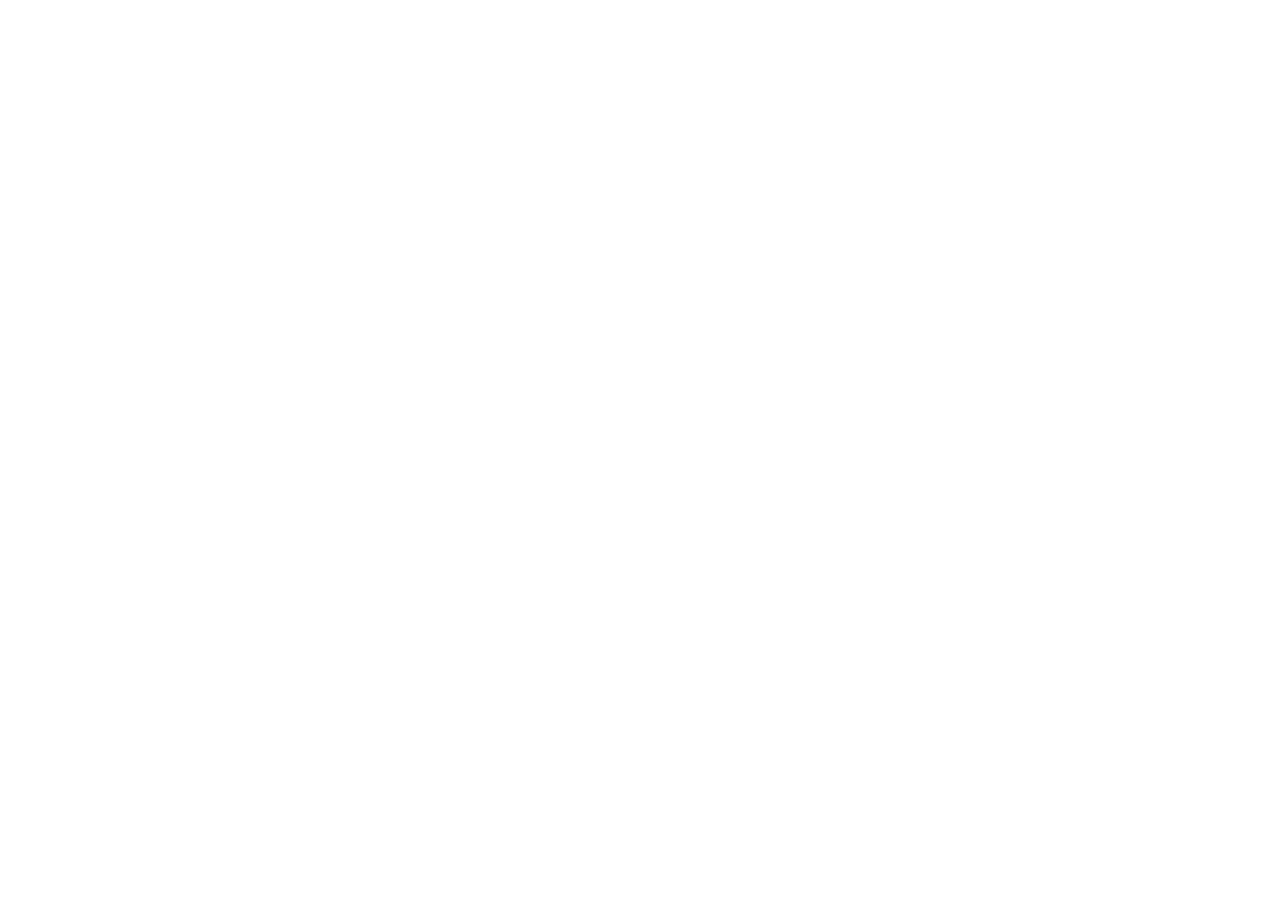
==== ScreenNine.html @ 8c80083e "success page completed" ====
<!DOCTYPE html>
<html lang="en">
<head>
    <meta charset="UTF-8">
    <meta http-equiv="X-UA-Compatible" content="IE=edge">
    <meta name="viewport" content="width=device-width, initial-scale=1.0">
    <title>Document</title>
</head>
<body>
    
</body>
</html>
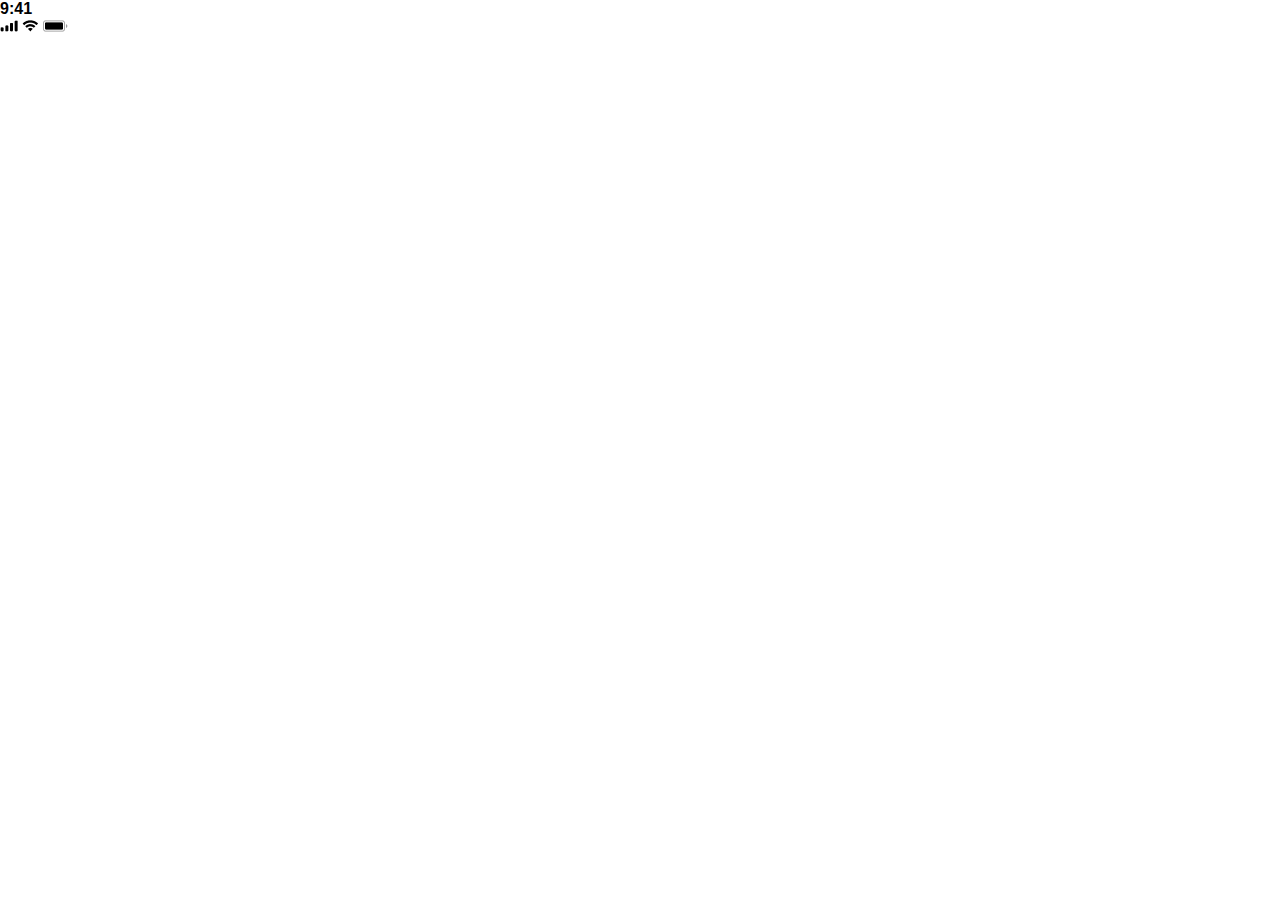
==== commit 59c3a25f: "minor fixes" ====
--- a/ScreenNine.html
+++ b/ScreenNine.html
@@ -4,9 +4,19 @@
     <meta charset="UTF-8">
     <meta http-equiv="X-UA-Compatible" content="IE=edge">
     <meta name="viewport" content="width=device-width, initial-scale=1.0">
+    <link rel="stylesheet" href="style.css">
+    <link rel="stylesheet" href="responsive.css">
+    <link rel="stylesheet" href="path/to/font-awesome/css/font-awesome.min.css">
+    <link rel="stylesheet" href="https://cdnjs.cloudflare.com/ajax/libs/font-awesome/6.4.0/css/all.min.css" integrity="sha512-iecdLmaskl7CVkqkXNQ/ZH/XLlvWZOJyj7Yy7tcenmpD1ypASozpmT/E0iPtmFIB46ZmdtAc9eNBvH0H/ZpiBw==" crossorigin="anonymous" referrerpolicy="no-referrer" />
     <title>Document</title>
 </head>
 <body>
-    
+    <section>
+        <div>
+            <app-nav></app-nav>
+        </div>
+    </section>
 </body>
+<script src="component.js"></script>
+<script src="main.js"></script>
 </html>--- a/style.css
+++ b/style.css
@@ -0,0 +1 @@
+
--- a/responsive.css
+++ b/responsive.css
@@ -0,0 +1,345 @@
+* {
+  margin: 0;
+  box-sizing: border-box;
+  font-family: "Cerebri Sans", sans-serif;
+}
+@media screen and (max-width: 600px) {
+  body {
+    padding: 1.5rem;
+    overflow-x:hidden;
+  }
+  .nav {
+    display: flex;
+    justify-content: space-between;
+    align-items: center;
+  }
+  .step{
+    /* background-color: red; */
+    margin-top: 3rem;
+  }
+
+
+  .time {
+    font-size: 1rem;
+  }
+  .header {
+    display: flex;
+    align-items: center;
+    gap: 1rem;
+    margin-top: 1.5rem;
+  }
+  .header-title{
+    font-size: 16px;
+    color:#0F241B;
+    font-weight: bold;
+  }
+  .icon-box {
+    background-color: #f0f4f2;
+    width: 40px;
+    height: 40px;
+    display: flex;
+    justify-content: center;
+    align-items: center;
+    border-radius: 50%;
+  }
+  .title-box {
+    margin-left: 3rem;
+  }
+  .arrow-left {
+    color: #0f241b;
+    font-size: 1.5rem;
+  }
+  .step {
+    margin-top: 2rem;
+  }
+  .review-box {
+    margin-top: 2.5rem;
+  }
+  .review-box h1 {
+    font-family: "Cerebri Sans", sans-serif;
+    color: #0f241b;
+  }
+  .review-text {
+    color: #4b6358;
+    margin-top: 1rem;
+    font-size: 1rem;
+    font-weight: 400;
+    line-height: 24px;
+  }
+
+  .plans {
+    /* background-color: red; */
+    padding: 1rem 0rem;
+    border-bottom: 2px solid #cbd8d2;
+    display: flex;
+    justify-content: space-between;
+    align-items: center;
+    margin-top: 2rem;
+  }
+  .plans p {
+    color: #03a84e;
+    font-size: 14px;
+    font-weight: 400;
+    cursor: pointer;
+  }
+  .plans h3{
+    font-size: 16px;
+  }
+  .accordion {
+    margin-top: 1rem;
+  }
+  .food-box {
+    display: flex;
+    align-items: center;
+    gap: 1rem;
+  }
+  .food {
+    display: flex;
+    justify-content: space-between;
+    align-items: center;
+  }
+  .food-text {
+    font-size: 14px;
+    color: #4b6358;
+  }
+  .accordion-item {
+    background-color: #e9fbf2;
+
+    border-radius: 16px;
+    padding: 1rem;
+  }
+
+  .accordion-header {
+    padding: 10px;
+    cursor: pointer;
+
+    font-weight: bold;
+  }
+  .accordion-header p {
+    color: #4b6358;
+    font-size: 14px;
+    margin-top: 1rem;
+    font-weight: 400;
+  }
+  .accordion-content {
+    padding: 10px;
+    display: none;
+  }
+  .laundry {
+    margin-top: 1rem;
+    background-color: #e5e9fc !important;
+  }
+  .cleaning {
+    margin-top: 1rem;
+    background-color: #fff3df;
+  }
+  .beauty {
+    margin-top: 1rem;
+    background-color: #fbe7f2;
+  }
+  .date-code {
+    margin-top: 1.5rem;
+    
+    border-top: 2px solid #cbd8d2;
+    border-bottom: 2px solid #cbd8d2;
+    padding: 2rem 0rem;
+  }
+  .date {
+ 
+
+    display: flex;
+    justify-content: space-between;
+    align-items: center;
+  }
+
+  .date-text {
+    font-size: 16px !important;
+    color: #03a84e;
+    cursor: pointer;
+  }
+  .choose-day {
+    border: 1px solid #ffebb2;
+    padding: 1.3rem;
+    background-color: #fffdf5;
+    margin-top: 1rem;
+    border-radius: 8px;
+    display: flex;
+    align-items: center;
+    gap: 1rem;
+  }
+  .discount {
+  
+    border-bottom: 2px solid #cbd8d2;
+    padding-bottom: 2rem;
+    margin-top: 2rem;
+  }
+  .discount > span {
+    font-weight: bolder;
+    color: #0f241b;
+    font-size: 1rem;
+  }
+  .code-box {
+    margin-top: 1rem;
+    /* background-color: red; */
+  }
+  .code {
+    display: flex;
+    justify-content: space-between;
+    align-items: center;
+  }
+  .main-code {
+    color: #0f241b;
+    font-size: 14px;
+    font-weight: bolder;
+  }
+  .code-line {
+    background-color: #03a84e;
+    padding: 1px;
+    width: 14rem;
+    margin-top: 1rem;
+  }
+
+  .remove-code {
+    border-radius: 32px;
+    border: 1px solid #e2e9e6;
+    padding: 0.5rem 0.8rem;
+    cursor: pointer;
+  }
+  .code-green {
+    color: #03a84e;
+    margin-top: 0.3rem;
+    font-size: 12px;
+  }
+  .total{
+    margin-top: 1rem;
+
+  }
+.sub-total{
+    display: flex;
+    align-items: center;
+    justify-content: space-between;
+}
+.applied{
+    margin-top: 1rem !important;
+   
+}
+.green{
+    color: #03A84E;
+    font-size: 14px;
+    font-weight: bolder;
+}
+.total-amount{
+   
+    display: flex;
+    /* justify-content: flex-end; */
+    flex-direction: column;
+    text-align: end;
+  
+}
+.overall{
+   display: flex;
+    
+   
+    margin-top: 1rem;
+
+}
+
+.amount-text{
+   font-size: 12px;
+   margin-top: .5rem;
+    padding-left: 9rem;
+    line-height: 16px;
+  
+}
+.sub-day {
+    border: 1px solid #CBD8D2;
+    padding:1.5rem 1rem;
+    background-color: #F9FBFA;
+    margin-top: 1.5rem;
+    border-radius: 8px;
+    display: flex;
+    gap: 1rem;
+    font-size: 14px !important;
+  }
+  .sub-day h4{
+    color:#0F241B !important;
+    font-weight: 14px;
+    font-weight: bold;
+  }
+  .btn-box{
+    margin-top: 2rem;
+   
+    width:100%
+  }
+  .home-btn{
+    width: 100%;
+    background-color: #03A84E;
+    border: none;
+    
+    font-size: 16px;
+   text-align: center;
+   padding:1.3rem 1rem;
+   
+   border-radius: 32px;
+   border: none;
+   margin-top: 2.4rem;
+   cursor: pointer;
+  }
+ .btn-box a {
+    
+    text-decoration:none ;
+    width: 100%;
+    color:#fff;
+    
+  }
+  .footer{
+    text-align: center;
+    margin-top: 3rem;
+    margin-bottom: 2rem;
+  }
+  .footer-text2{
+    color:#03A84E;
+    text-decoration: underline;
+    cursor: pointer;
+  }
+  .confetti-page{
+   
+    
+    height: 100vh;
+    display: flex;
+  align-items: center;
+  justify-content: center;
+  flex-flow: column;
+  text-align: center;
+  }
+  .success-btn{
+    background-color: #03A84E;
+    color:#fff;
+    font-size: 16px;
+   text-align: center;
+    width: 100%;
+   border-radius: 32px;
+   padding: 1rem;
+   border: none;
+   margin-top: 15rem;
+   cursor: pointer;
+  }
+  .confetti-text{
+    font-family: 'PT Serif', serif;
+    font-size: 20px;
+    font-weight: 700;
+    line-height: 32px;
+    color:#0F241B;
+    margin-top: 3rem;
+  }
+  .confetti-paragraph{
+    color:#1D352A;
+    font-size: 1rem;
+    line-height: 24px;
+    margin-top: 2rem;
+    font-weight: bold;
+  }
+  
+ 
+
+}
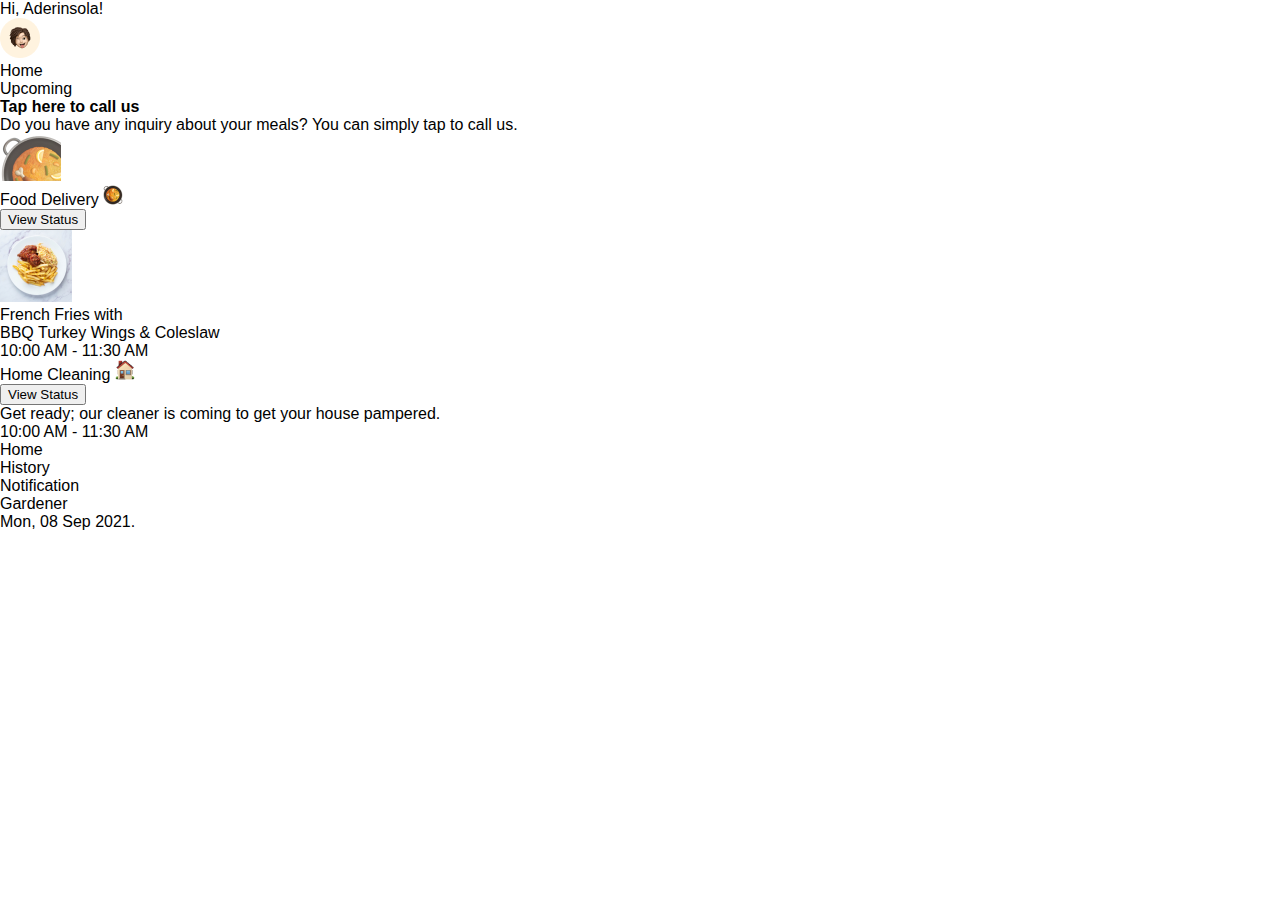
==== commit 43bf86a3: "profile pages" ====
--- a/ScreenNine.html
+++ b/ScreenNine.html
@@ -16,7 +16,137 @@
             <app-nav></app-nav>
         </div>
     </section>
+    <section>
+        <div class="screennine-box">
+            <div class="ham-box">
+                <div class="hamburger"><i class="fa-solid fa-bars"></i></div>
+            <p>Hi, Aderinsola!</p>
+            </div>
+            <div>
+                <img src="./assets/profile.png" alt="">
+            </div>
+        </div>
+    </section>
+
+    <section>
+        <div class="screenine-menu">
+            <div class="home-text">Home</div>
+            <div class="Upcoming">Upcoming</div>
+
+        </div>
+    </section>
+    <section>
+        <div class="call-box">
+           <div>
+            <h4>Tap here to call us</h4>
+            <div class="call-text-box"><p>Do you have any inquiry about your meals? You can simply tap to call us.</p></div>
+           </div>
+           <div class="call-img-box">
+            <img src="./assets/big-meal.png" alt="">
+           </div>
+        </div>
+       
+    </section>
+
+    <section>
+        <div class="food-delivery">
+            <div class="delivery-title-box"> 
+                <div class="delivery-box"><span>Food Delivery</span> <img src="./assets/food.png" alt=""></div>
+                <button  class="delivery-btn"  id="showModalBtn">View Status <i class="fa-solid fa-chevron-right"></i></button>
+            </div>
+            
+
+            <div class="fries-box">
+                <img src="./assets/fries.png" alt="" class="fries-img">
+                <div class="main-fries">
+                    <p>French Fries with</p>
+                    <p>BBQ Turkey Wings & Coleslaw</p>
+                </div>
+            </div>
+
+            <div class="border-line"></div>
+            <div class="clock">
+                <i class="fa-regular fa-clock"></i>  <span>10:00 AM - 11:30 AM</span>
+            </div>
+
+        </div>
+
+
+         
+
+        <div class="food-delivery home-delivery">
+            <div class="delivery-title-box"> 
+                <div class="delivery-box"><span  class='home-span'>Home Cleaning</span> <img src="./assets/house.png" alt=""></div>
+                <button class="home-delivery-btn">View Status <i class="fa-solid fa-chevron-right"></i></button>
+            </div>
+
+            <div class="home-delivery-text">
+                <p>Get ready; our cleaner is coming to get your house pampered.</p>
+            </div>
+          
+
+            <div class="home-border-line"></div>
+            <div class="clock">
+                <i class="fa-regular fa-clock"></i>  <span>10:00 AM - 11:30 AM</span>
+            </div>
+
+        </div>
+    </section>
+
+    <section>
+        <div class="home-footer"> 
+                <div class="footer-icon">
+                    <i class="fa-solid fa-house"></i>
+                    <p>Home</p>
+                </div>
+                <div  class="footer-icons" >
+                    <i class="fa-solid fa-clock-rotate-left"></i>
+                    <p>History</p>
+                </div>
+                <div  class="footer-icons">
+                    <i class="fa-regular fa-bell"></i>
+                    <p>Notification</p>
+                </div>
+                <div  class="footer-icons">
+                    <i class="fa-solid fa-clock-rotate-left"></i>
+                    <p> Gardener</p>
+                </div>
+        </div>
+    </section>
+
+ 
+ <div class="home-modal" id="bottomModal">
+    <div class="modal-content">
+     
+      <div class="modal-header">
+        <p>Mon, 08 Sep 2021.</p>
+     <i class="fa-regular fa-circle-xmark close-btn" id="closeModalBtn"></i>
+      </div>
+    </div>
+  </div>
+
+
+
+
+
+
+
+    <script>
+    const showModalBtn = document.getElementById('showModalBtn');
+const bottomModal = document.getElementById('bottomModal');
+const closeModalBtn = document.getElementById('closeModalBtn');
+
+showModalBtn.addEventListener('click', () => {
+  bottomModal.style.display = 'block';
+});
+
+closeModalBtn.addEventListener('click', () => {
+  bottomModal.style.display = 'none';
+});
+
+
+    </script>
+    
 </body>
-<script src="component.js"></script>
-<script src="main.js"></script>
+
 </html>--- a/responsive.css
+++ b/responsive.css
@@ -339,7 +339,212 @@
     margin-top: 2rem;
     font-weight: bold;
   }
-  
- 
-
-}
+  .hamburger{
+    width:2rem;
+    height: 2rem;
+    display: flex;
+    justify-content: center;
+    align-items: center;
+    border:1px solid #4B6358;
+    border-radius: 50%;
+   
+  }
+  .ham-box{
+    display: flex;
+    gap: 1rem;
+    align-items: center;
+  }
+  .ham-box p{
+    color: #0F241B;
+    font-size: 18px;
+    font-family: 'PT Serif', serif;
+   line-height: 28px;
+    font-weight: 700;
+  }
+  .screennine-box{
+    /* background-color: red; */
+    margin-top: 2.5rem;
+    display: flex;
+    justify-content: space-between;
+    align-items: center;
+  }
+ .screenine-menu{
+    background-color: #F0F4F2;
+    display:flex;
+    justify-content: space-between;
+    align-items: center;
+    padding:  .3rem;
+    gap: 1rem;
+    margin-top: 1.5rem;
+    border-radius: 8px;
+   
+   
+ }
+ .Upcoming{
+    width:60%;
+  
+    text-align: center;
+    color:#0F241B;
+    font-weight: bold;
+    border-radius: 8px;
+    padding: .5rem;
+ }
+ .home-text{
+    background-color: #fff;
+    font-size: 14px;
+    color:#0F241B;
+    font-weight: bold;
+    border-radius: 8px;
+    width:40%;
+    text-align: center;
+    padding: .5rem;
+
+ }
+ .call-box{
+    border:3px solid #98DCAF;
+    background-color: #03A84E;
+    color: #fff;
+    padding: 1.5rem 0rem 0rem 1rem;
+    margin-top: 2rem;
+    border-radius: 8px;
+    display: flex;
+    height: 8rem;
+ }
+ .call-box h3{
+    font-weight: 500;
+    font-size: 16px;
+    line-height: 24px;
+    margin-bottom: 1rem;
+ }
+ .call-box p{
+    font-size: 14px;
+ }
+.call-text-box{
+    margin-top: 1rem;
+    width: 80%;
+
+}
+.call-img-box{
+    margin-top: 3rem;
+}
+.food-delivery{
+    background-color: #e9fbf2;
+    padding: 1rem;
+    margin-top: 1rem;
+    border:1px solid #03A84E;
+    border-radius: 8px;
+}
+.delivery-box{
+    display: flex;
+    align-items: center;
+    gap: 1rem;
+}
+.delivery-box span{
+    color: #03A84E;
+    font-weight: bold;
+    font-size: 16px;
+}
+
+.delivery-title-box{
+    display: flex;
+    align-items: center;
+    justify-content: space-between;
+}
+.delivery-btn{
+    color: #03A84E;
+    border-radius: 8px;
+    background-color: #bbd6c9;
+    border: none;
+    padding:.4rem .7rem;
+    cursor: pointer;
+}
+.fries-box{
+    margin-top: 2rem;
+    display: flex;
+    gap: 2rem;
+    align-items: center;
+}
+.fries-img{
+    border-radius: 8px;
+}
+.border-line{
+    border-bottom: 2px solid #BDEECD;
+    margin-top: 1rem;
+    width:100%;
+    height: .5rem;
+}
+.clock{
+    margin-top: 1rem;
+}
+.home-delivery{
+    border: 1px solid #ffebb2;
+   margin-top: 2rem;
+    background-color: #fffdf5;
+}
+ .delivery-box .home-span{
+    color:#FF9800;
+    font-weight: bold;
+    font-size: 16px;
+}
+.home-border-line{
+    border-bottom: 1px solid #ffebb2;
+    margin-top: 1rem;
+    width:100%;
+    height: .5rem;
+}
+.home-delivery-btn{
+    color: #FF9800;
+    border-radius: 8px;
+    background-color: #e1d6ab;
+    border: none;
+    padding:.4rem .7rem;
+    cursor: pointer;
+}
+.home-delivery-text{
+    margin-top: 1rem;
+   
+}
+.home-footer{
+    display: flex;
+    margin-top: 2rem;
+    border-top: 1px solid #F1F4F2;
+    padding-top: 1rem;
+    justify-content: space-between;
+}
+.footer-icon{
+    text-align: center;
+    color:#03A84E
+}
+.footer-icons{
+    text-align: center;
+    color:#8AA398
+}
+
+.home-modal {
+    display: none;
+   
+    bottom: 0;
+    left: 0;
+    width: 100%;
+    /* background-color: red; */
+  }
+  
+  .modal-content {
+    background-color: red;
+    padding: 20px;
+  }
+  .modal-header{
+    display: flex;
+    border-radius: 16px;
+    justify-content: space-between;
+  }
+  .modal-header p{
+    font-size: 12px;
+    color:#4B6358
+  }
+  .close-btn{
+    cursor: pointer;
+  }
+  
+  
+}
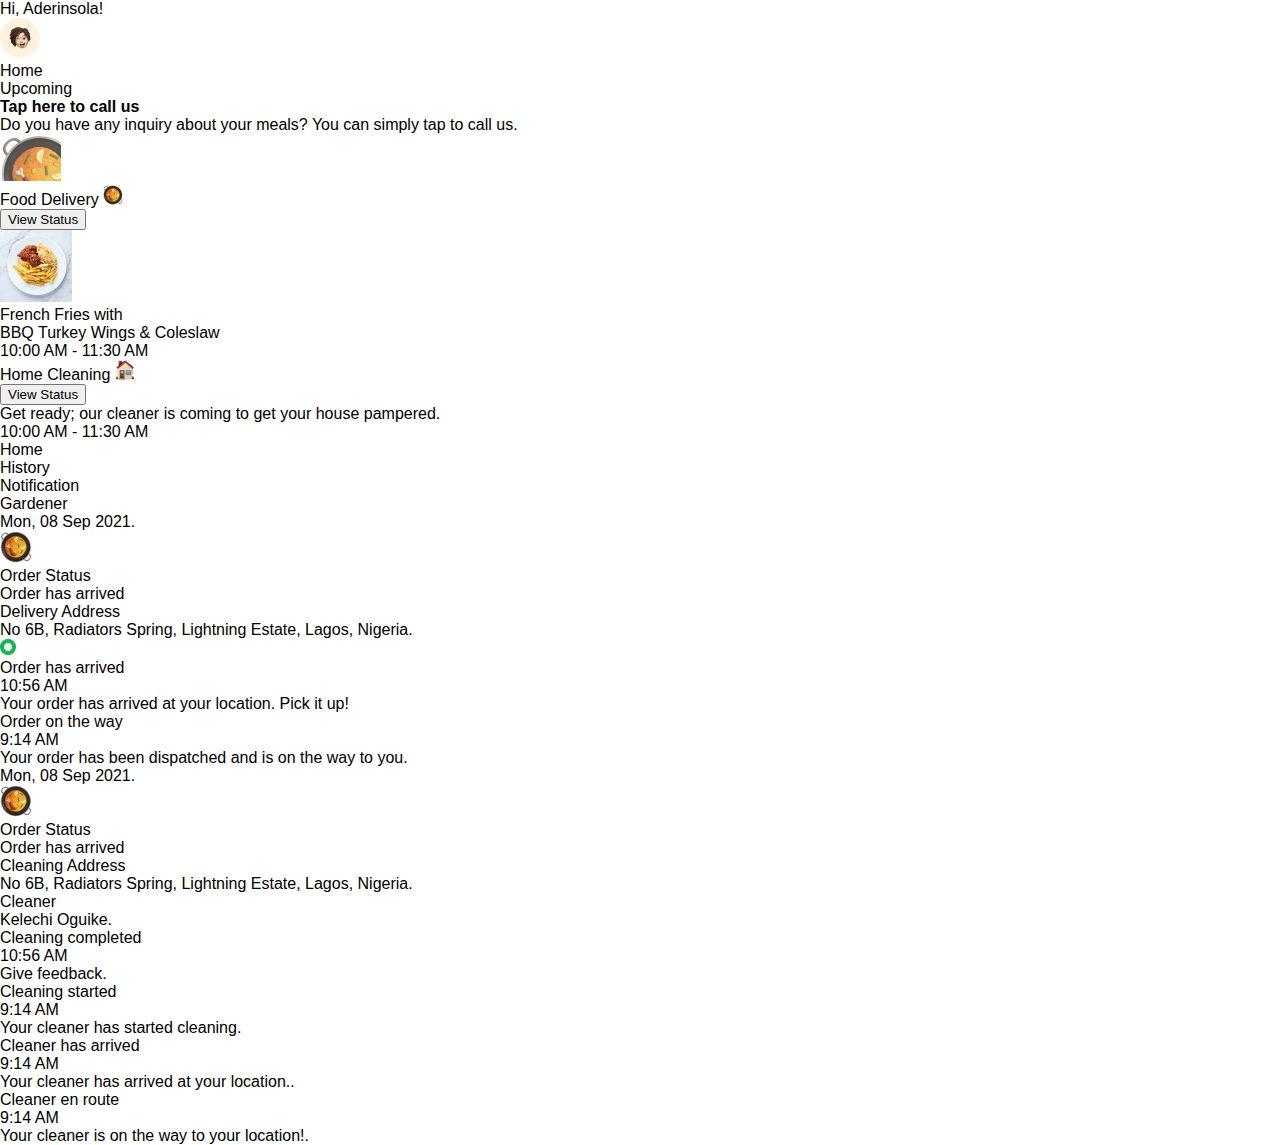
==== commit de461ed1: "modals" ====
--- a/ScreenNine.html
+++ b/ScreenNine.html
@@ -10,7 +10,7 @@
     <link rel="stylesheet" href="https://cdnjs.cloudflare.com/ajax/libs/font-awesome/6.4.0/css/all.min.css" integrity="sha512-iecdLmaskl7CVkqkXNQ/ZH/XLlvWZOJyj7Yy7tcenmpD1ypASozpmT/E0iPtmFIB46ZmdtAc9eNBvH0H/ZpiBw==" crossorigin="anonymous" referrerpolicy="no-referrer" />
     <title>Document</title>
 </head>
-<body>
+<body class="profile-page">
     <section>
         <div>
             <app-nav></app-nav>
@@ -77,7 +77,7 @@
         <div class="food-delivery home-delivery">
             <div class="delivery-title-box"> 
                 <div class="delivery-box"><span  class='home-span'>Home Cleaning</span> <img src="./assets/house.png" alt=""></div>
-                <button class="home-delivery-btn">View Status <i class="fa-solid fa-chevron-right"></i></button>
+                <button class="home-delivery-btn" id="showCleaningModal">View Status <i class="fa-solid fa-chevron-right"></i></button>
             </div>
 
             <div class="home-delivery-text">
@@ -122,29 +122,159 @@
         <p>Mon, 08 Sep 2021.</p>
      <i class="fa-regular fa-circle-xmark close-btn" id="closeModalBtn"></i>
       </div>
+
+      <div class="food-order">
+        <div>
+            <img src="./assets/food2.png" alt="">
+
+        </div>
+        <div>
+            <p class="order-status">Order Status</p>
+            <p class="order-text">Order has arrived</p>
+        </div>
+      </div>
+
+      <div class="dotted-border">
+        <p class="dotted-add">Delivery Address</p>
+        <p class="dotted-add2">No 6B, Radiators Spring, Lightning Estate, Lagos, Nigeria.</p>
+      </div>
+
+
+      <div class="main-order-box">
+       <div class="dotted-boxheader">
+      <div class="order-sub"><img src="./assets/locate.png" />
+        <p class="order-title">Order has arrived</p>
+    </div>
+        <p>10:56 AM</p>
+       </div>
+        <div class="order-arrived">
+            
+            <p>Your order has arrived at your location. Pick it up!</p>
+        </div>
+
+      </div>
+      <div class="main-order-box">
+        <div class="dotted-boxheader">
+       <div class="order-sub">  <i class="fa-solid fa-check" ></i>  <p class="order-title">Order on the way</p></div>
+         <p>9:14 AM</p>
+        </div>
+         <div class="order-arrived">
+            
+             <p>Your order has been dispatched and is on the way to you.</p>
+         </div>
+ 
+       </div>
     </div>
   </div>
 
 
-
+  <div class="home-modal " id="cleaningModal">
+    <div class="modal-content cleaning-modal">
+     
+      <div class="modal-header">
+        <p>Mon, 08 Sep 2021.</p>
+        <i class="fa-regular fa-circle-xmark close-btn" id="closecleaningModalBtn"></i>
+      </div>
+
+      <div class="food-order">
+        <div>
+            <img src="./assets/food2.png" alt="">
+
+        </div>
+        <div>
+            <p class="order-status">Order Status</p>
+            <p class="order-text">Order has arrived</p>
+        </div>
+      </div>
+
+      <div class="dotted-border">
+        <p class="dotted-add">Cleaning Address</p>
+        <p class="dotted-add2">No 6B, Radiators Spring, Lightning Estate, Lagos, Nigeria.</p>
+      </div>
+      <div class="dotted-border no-space">
+        <p class="dotted-add">Cleaner</p>
+        <p class="dotted-add2">Kelechi Oguike.</p>
+      </div>
+
+
+      <div class="main-order-box">
+       <div class="dotted-boxheader">
+      <div class="order-sub"> <i class="fa-solid fa-check" ></i> 
+        <p class="order-title">Cleaning completed</p>
+    </div>
+        <p>10:56 AM</p>
+       </div>
+        <div class="order-arrived">
+            
+            <p class="order-green">Give feedback.</p>
+        </div>
+
+      </div>
+      <div class="main-order-box">
+        <div class="dotted-boxheader">
+       <div class="order-sub">  <i class="fa-solid fa-check" ></i>  <p class="order-title">Cleaning started</p></div>
+         <p>9:14 AM</p>
+        </div>
+         <div class="order-arrived">
+            
+             <p>Your cleaner has started cleaning.</p>
+         </div>
+ 
+       </div>
+       <div class="main-order-box">
+        <div class="dotted-boxheader">
+       <div class="order-sub">  <i class="fa-solid fa-check" ></i>  <p class="order-title">Cleaner has arrived</p></div>
+         <p>9:14 AM</p>
+        </div>
+         <div class="order-arrived">
+            
+             <p>Your cleaner has arrived at your location..</p>
+         </div>
+ 
+       </div>
+       <div class="main-order-box">
+        <div class="dotted-boxheader">
+       <div class="order-sub">  <i class="fa-solid fa-check" ></i>  <p class="order-title">Cleaner en route</p></div>
+         <p>9:14 AM</p>
+        </div>
+         <div class="order-arrived">
+            
+             <p>Your cleaner is on the way to your location!.</p>
+         </div>
+ 
+       </div>
+    </div>
+  </div>
 
 
 
 
     <script>
     const showModalBtn = document.getElementById('showModalBtn');
+    const showCleaningModal = document.getElementById('showCleaningModal');
+    
 const bottomModal = document.getElementById('bottomModal');
+const cleaningModal = document.getElementById('cleaningModal');
 const closeModalBtn = document.getElementById('closeModalBtn');
+const closecleaningModalBtn =document.getElementById('closecleaningModalBtn')
 
 showModalBtn.addEventListener('click', () => {
   bottomModal.style.display = 'block';
+  document.body.style.overflow = 'hidden';
+});
+
+showCleaningModal.addEventListener('click', () => {
+    cleaningModal.style.display = 'block';
 });
 
 closeModalBtn.addEventListener('click', () => {
   bottomModal.style.display = 'none';
-});
-
-
+  document.body.style.overflow = 'auto'; 
+})
+closecleaningModalBtn.addEventListener('click', () => {
+    cleaningModal.style.display = 'none';
+  document.body.style.overflow = 'auto'; 
+})
     </script>
     
 </body>
--- a/responsive.css
+++ b/responsive.css
@@ -3,7 +3,7 @@
   box-sizing: border-box;
   font-family: "Cerebri Sans", sans-serif;
 }
-@media screen and (max-width: 600px) {
+@media screen and (max-width: 992px) {
   body {
     padding: 1.5rem;
     overflow-x:hidden;
@@ -408,7 +408,7 @@
     margin-top: 2rem;
     border-radius: 8px;
     display: flex;
-    height: 8rem;
+    height: fit-content;
  }
  .call-box h3{
     font-weight: 500;
@@ -519,24 +519,46 @@
     text-align: center;
     color:#8AA398
 }
-
+.profile-page{
+   
+  height: 100vh;
+  margin: 0;
+ 
+}
 .home-modal {
     display: none;
-   
-    bottom: 0;
+    position: fixed;
+    top: 0;
     left: 0;
     width: 100%;
-    /* background-color: red; */
+    height: 100%;
+    background-color: rgba(0, 0, 0, 0.5);
+    z-index: 999; 
   }
   
+  .order-green{
+    color: #03A84E;
+  }
   .modal-content {
-    background-color: red;
-    padding: 20px;
+    background-color: #ffff;
+    margin-right: 1rem;
+    margin-left: 1rem;
+    padding: 20px ;
+    height: 38rem;
+    border-radius: 24px;
+    margin-top: 4rem;
+    
+   
+  
+  }
+  .cleaning-modal{
+    height: fit-content;
   }
   .modal-header{
     display: flex;
     border-radius: 16px;
     justify-content: space-between;
+    margin-top: 1rem;
   }
   .modal-header p{
     font-size: 12px;
@@ -544,7 +566,84 @@
   }
   .close-btn{
     cursor: pointer;
+    font-size: 20px;
+    color:#4B6358
   }
   
-  
-}
+  .food-order{
+    display: flex;
+    gap: 1rem;
+    margin-top: 2rem;
+  }
+  .order-status{
+    font-size: 12px;
+    color:#4B6358;
+  }
+  .order-text{
+    font-size: 16px;
+    color: #0F241B;
+  }
+  .dotted-border{
+    border: 2px dotted #CBD8D2;
+    padding: 1rem 1.5rem;
+    height: 6rem;
+    margin-top: 1rem;
+  }
+  .no-space{
+    margin-top: 0rem;
+    border-top: none;
+    height:4rem ;
+  }
+  .dotted-add{
+    font-size: 12px;
+    color:#4B6358;
+    margin-bottom: .5rem;
+    font-weight: 400;
+  }
+  .dotted-add2{
+    color:#0F241B;
+    font-size: 14px;
+    font-weight: 400;
+    line-height: 20px;
+  }
+  .order-title{
+    color:#0F241B;
+    font-size: 1rem;
+    font-weight: bold;
+    line-height: 24px;
+  }
+  .main-order-box{
+    /* background-color: blue; */
+    margin-top: 1rem;
+  }
+  .order-sub{
+    display: flex;
+    align-items: center;
+    gap: 1rem;
+  }
+  .order-arrived{
+    border-left: 2px dotted #03A84E;
+    margin-left: .5rem;
+    padding:.5rem 1.5rem ;
+    height: 5rem;
+  }
+  .order-arrived p{
+    font-size: 14px;
+    color:#4B6358;
+    line-height: 20px;
+  }
+  .fa-check{
+    color:#03A84E;
+    font-size: 26px;
+  }
+  .order-way{
+    margin-left: .5rem;
+    padding:.5rem 1rem ;
+    height: 7rem;
+  }
+  .dotted-boxheader{
+    display: flex;
+    justify-content: space-between;
+    align-items: center;
+  }
+}
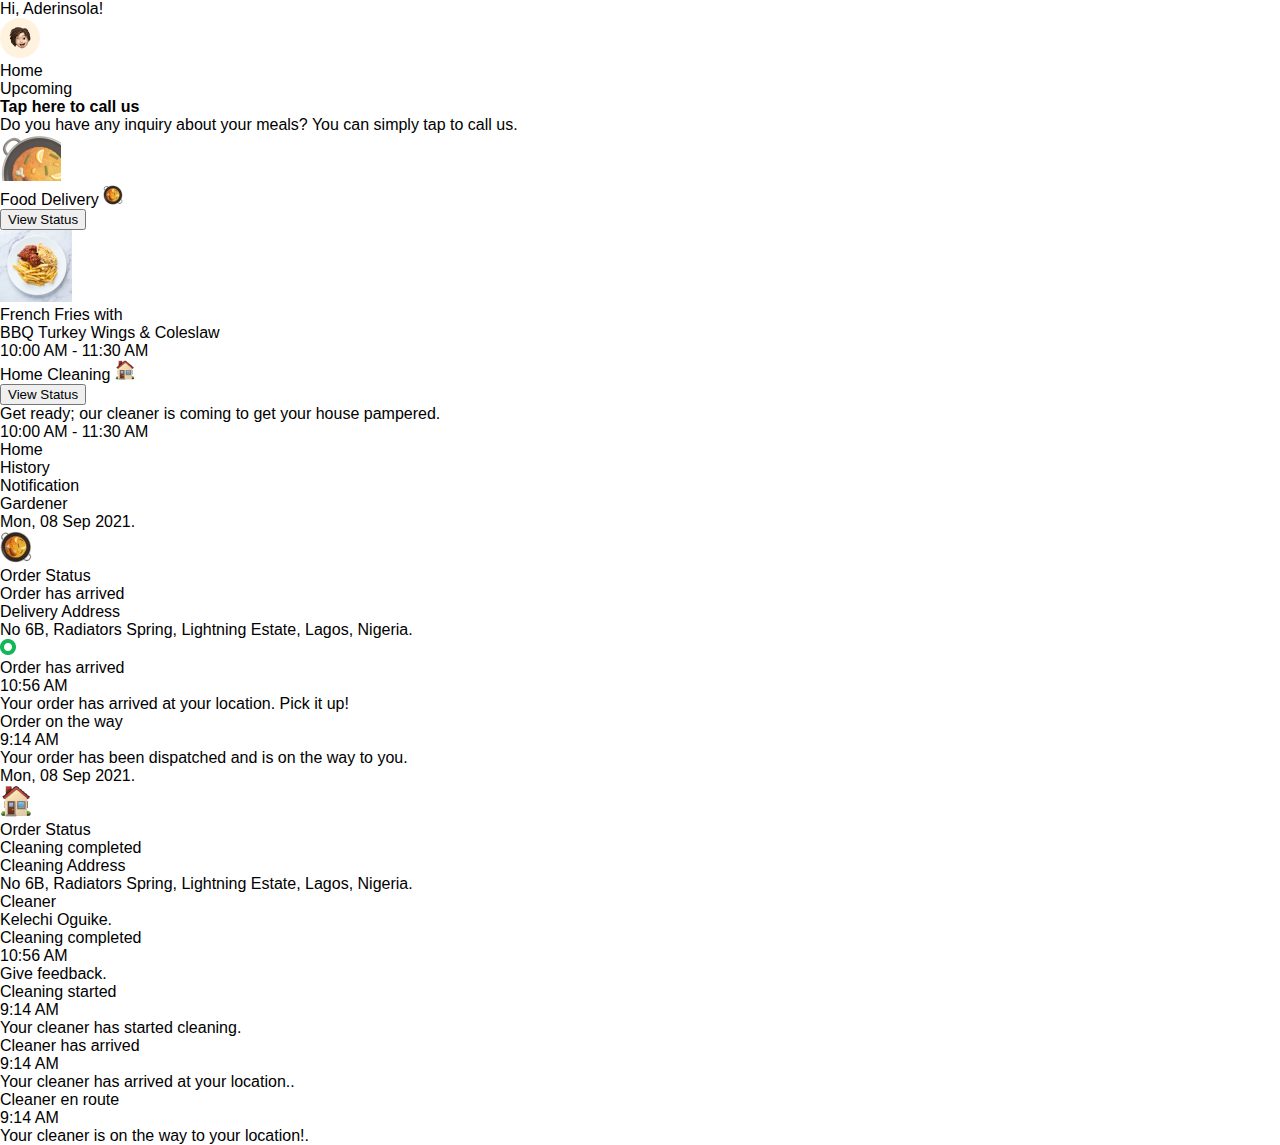
==== commit 674c7728: "modal fixes" ====
--- a/ScreenNine.html
+++ b/ScreenNine.html
@@ -59,8 +59,8 @@
             <div class="fries-box">
                 <img src="./assets/fries.png" alt="" class="fries-img">
                 <div class="main-fries">
-                    <p>French Fries with</p>
-                    <p>BBQ Turkey Wings & Coleslaw</p>
+                    <p class="french-fries">French Fries with</p>
+                    <p class="bbq-text">BBQ Turkey Wings & Coleslaw</p>
                 </div>
             </div>
 
@@ -114,7 +114,7 @@
         </div>
     </section>
 
- 
+ <!-- Modals -->
  <div class="home-modal" id="bottomModal">
     <div class="modal-content">
      
@@ -145,7 +145,7 @@
       <div class="order-sub"><img src="./assets/locate.png" />
         <p class="order-title">Order has arrived</p>
     </div>
-        <p>10:56 AM</p>
+        <p class="order-time">10:56 AM</p>
        </div>
         <div class="order-arrived">
             
@@ -156,7 +156,7 @@
       <div class="main-order-box">
         <div class="dotted-boxheader">
        <div class="order-sub">  <i class="fa-solid fa-check" ></i>  <p class="order-title">Order on the way</p></div>
-         <p>9:14 AM</p>
+         <p class="order-time">9:14 AM</p>
         </div>
          <div class="order-arrived">
             
@@ -178,12 +178,12 @@
 
       <div class="food-order">
         <div>
-            <img src="./assets/food2.png" alt="">
+            <img src="./assets/home.png" alt="">
 
         </div>
         <div>
             <p class="order-status">Order Status</p>
-            <p class="order-text">Order has arrived</p>
+            <p class="order-text">Cleaning completed</p>
         </div>
       </div>
 
@@ -202,7 +202,7 @@
       <div class="order-sub"> <i class="fa-solid fa-check" ></i> 
         <p class="order-title">Cleaning completed</p>
     </div>
-        <p>10:56 AM</p>
+        <p class="order-time">10:56 AM</p>
        </div>
         <div class="order-arrived">
             
@@ -213,7 +213,7 @@
       <div class="main-order-box">
         <div class="dotted-boxheader">
        <div class="order-sub">  <i class="fa-solid fa-check" ></i>  <p class="order-title">Cleaning started</p></div>
-         <p>9:14 AM</p>
+         <p class="order-time">9:14 AM</p>
         </div>
          <div class="order-arrived">
             
@@ -224,7 +224,7 @@
        <div class="main-order-box">
         <div class="dotted-boxheader">
        <div class="order-sub">  <i class="fa-solid fa-check" ></i>  <p class="order-title">Cleaner has arrived</p></div>
-         <p>9:14 AM</p>
+         <p class="order-time">9:14 AM</p>
         </div>
          <div class="order-arrived">
             
@@ -235,7 +235,7 @@
        <div class="main-order-box">
         <div class="dotted-boxheader">
        <div class="order-sub">  <i class="fa-solid fa-check" ></i>  <p class="order-title">Cleaner en route</p></div>
-         <p>9:14 AM</p>
+         <p class="order-time">9:14 AM</p>
         </div>
          <div class="order-arrived">
             
@@ -245,7 +245,7 @@
        </div>
     </div>
   </div>
-
+<!-- modals -->
 
 
 
--- a/responsive.css
+++ b/responsive.css
@@ -421,8 +421,11 @@
  }
 .call-text-box{
     margin-top: 1rem;
-    width: 80%;
-
+    width: 90%;
+
+}
+.call-text-box p{
+    font-size: 14px;
 }
 .call-img-box{
     margin-top: 3rem;
@@ -457,12 +460,23 @@
     border: none;
     padding:.4rem .7rem;
     cursor: pointer;
+    font-size: 12px;
 }
 .fries-box{
     margin-top: 2rem;
     display: flex;
     gap: 2rem;
     align-items: center;
+}
+.bbq-text{
+    font-size: 14px;
+    color:#0F241B;
+    font-weight: bold;
+    margin-top: .5rem;
+}
+.french-fries{
+    color:#4B6358;
+    font-size: 12px;
 }
 .fries-img{
     border-radius: 8px;
@@ -475,6 +489,10 @@
 }
 .clock{
     margin-top: 1rem;
+}
+.clock span{
+    color:#1D352A;
+    font-size: 12px;
 }
 .home-delivery{
     border: 1px solid #ffebb2;
@@ -499,10 +517,15 @@
     border: none;
     padding:.4rem .7rem;
     cursor: pointer;
+    font-size: 12px;
 }
 .home-delivery-text{
     margin-top: 1rem;
    
+}
+.home-delivery-text p{
+    font-size: 14px;
+    line-height: 20px;
 }
 .home-footer{
     display: flex;
@@ -513,11 +536,16 @@
 }
 .footer-icon{
     text-align: center;
-    color:#03A84E
-}
+    color:#03A84E;
+    font-size: 12px;
+
+}
+
 .footer-icons{
     text-align: center;
-    color:#8AA398
+    color:#8AA398;
+    font-size: 12px;
+
 }
 .profile-page{
    
@@ -582,6 +610,7 @@
   .order-text{
     font-size: 16px;
     color: #0F241B;
+    margin-top: .4rem;
   }
   .dotted-border{
     border: 2px dotted #CBD8D2;
@@ -621,11 +650,15 @@
     align-items: center;
     gap: 1rem;
   }
+  .order-time{
+    font-size: 12px;
+    color:#4B6358;
+  }
   .order-arrived{
     border-left: 2px dotted #03A84E;
     margin-left: .5rem;
     padding:.5rem 1.5rem ;
-    height: 5rem;
+    height: 4rem;
   }
   .order-arrived p{
     font-size: 14px;
@@ -644,6 +677,7 @@
   .dotted-boxheader{
     display: flex;
     justify-content: space-between;
-    align-items: center;
-  }
-}
+    /* background-color: red; */
+    align-items: center;
+  }
+}
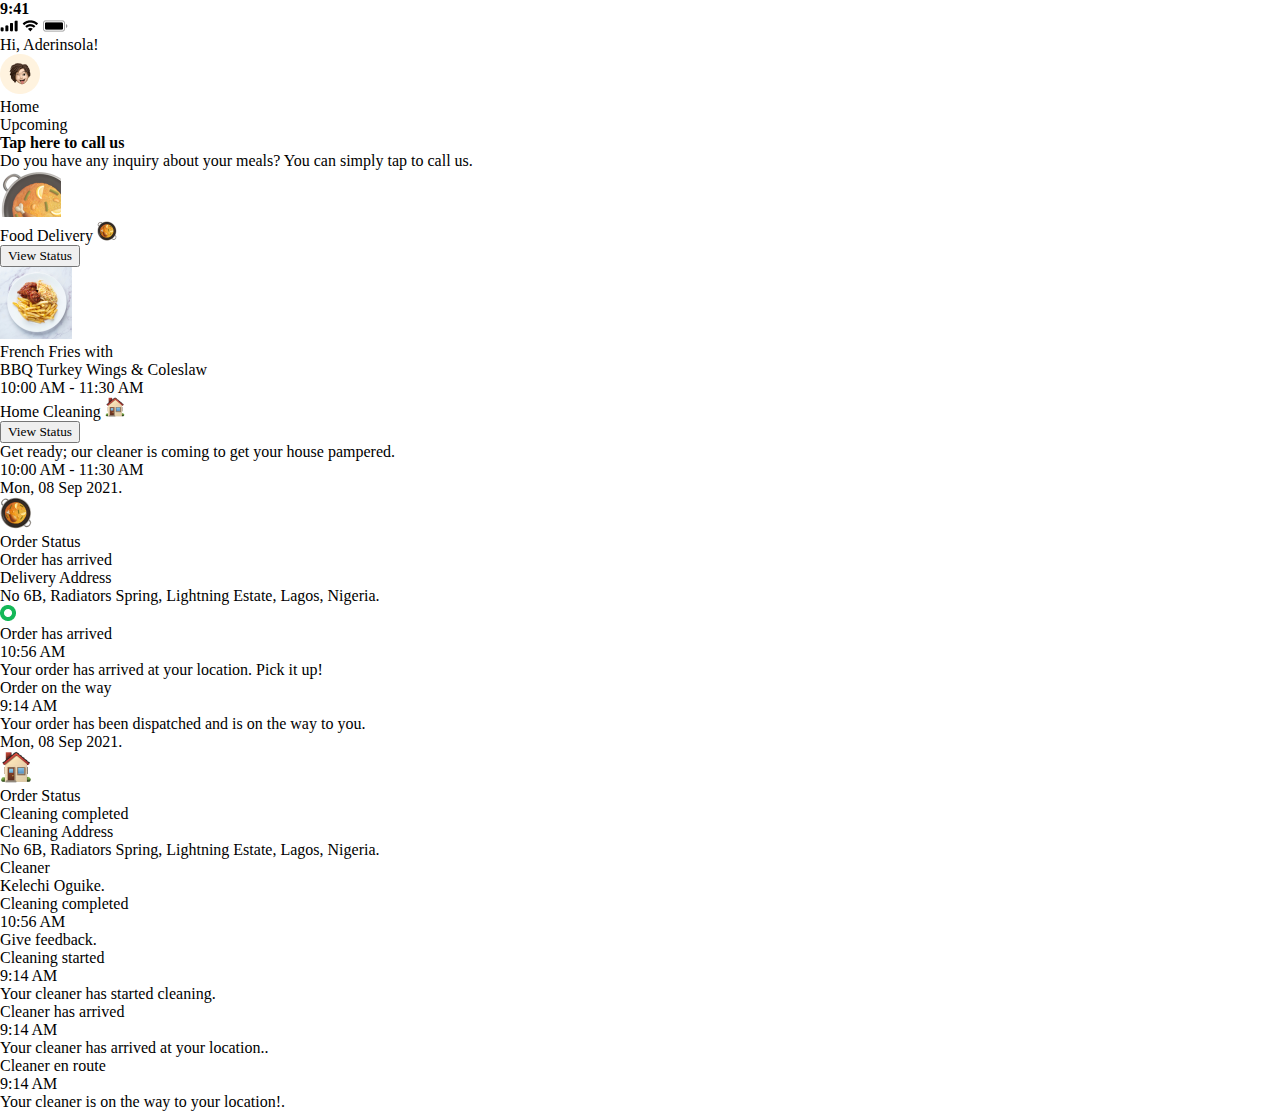
==== commit 399f7fc6: "minor fix" ====
--- a/ScreenNine.html
+++ b/ScreenNine.html
@@ -1,282 +1,282 @@
 <!DOCTYPE html>
 <html lang="en">
-<head>
-    <meta charset="UTF-8">
-    <meta http-equiv="X-UA-Compatible" content="IE=edge">
-    <meta name="viewport" content="width=device-width, initial-scale=1.0">
-    <link rel="stylesheet" href="style.css">
-    <link rel="stylesheet" href="responsive.css">
-    <link rel="stylesheet" href="path/to/font-awesome/css/font-awesome.min.css">
-    <link rel="stylesheet" href="https://cdnjs.cloudflare.com/ajax/libs/font-awesome/6.4.0/css/all.min.css" integrity="sha512-iecdLmaskl7CVkqkXNQ/ZH/XLlvWZOJyj7Yy7tcenmpD1ypASozpmT/E0iPtmFIB46ZmdtAc9eNBvH0H/ZpiBw==" crossorigin="anonymous" referrerpolicy="no-referrer" />
+  <head>
+    <meta charset="UTF-8" />
+    <meta http-equiv="X-UA-Compatible" content="IE=edge" />
+    <meta name="viewport" content="width=device-width, initial-scale=1.0" />
+    <link rel="stylesheet" href="style.css" />
+    <link rel="stylesheet" href="responsive.css" />
+    <link
+      rel="stylesheet"
+      href="path/to/font-awesome/css/font-awesome.min.css"
+    />
+    <link
+      rel="stylesheet"
+      href="https://cdnjs.cloudflare.com/ajax/libs/font-awesome/6.4.0/css/all.min.css"
+      integrity="sha512-iecdLmaskl7CVkqkXNQ/ZH/XLlvWZOJyj7Yy7tcenmpD1ypASozpmT/E0iPtmFIB46ZmdtAc9eNBvH0H/ZpiBw=="
+      crossorigin="anonymous"
+      referrerpolicy="no-referrer"
+    />
     <title>Document</title>
-</head>
-<body class="profile-page">
-    <section>
+  </head>
+  <body class="profile-page">
+    <section>
+      <div>
+        <app-nav></app-nav>
+      </div>
+    </section>
+    <section>
+      <app-screennine></app-screennine>
+    </section>
+
+    <section>
+      <div class="screenine-menu">
+        <div class="home-text">Home</div>
+        <div class="Upcoming">Upcoming</div>
+      </div>
+    </section>
+    <section>
+      <div class="call-box">
         <div>
-            <app-nav></app-nav>
-        </div>
-    </section>
-    <section>
-        <div class="screennine-box">
-            <div class="ham-box">
-                <div class="hamburger"><i class="fa-solid fa-bars"></i></div>
-            <p>Hi, Aderinsola!</p>
-            </div>
-            <div>
-                <img src="./assets/profile.png" alt="">
-            </div>
-        </div>
-    </section>
-
-    <section>
-        <div class="screenine-menu">
-            <div class="home-text">Home</div>
-            <div class="Upcoming">Upcoming</div>
-
-        </div>
-    </section>
-    <section>
-        <div class="call-box">
-           <div>
-            <h4>Tap here to call us</h4>
-            <div class="call-text-box"><p>Do you have any inquiry about your meals? You can simply tap to call us.</p></div>
-           </div>
-           <div class="call-img-box">
-            <img src="./assets/big-meal.png" alt="">
-           </div>
-        </div>
-       
-    </section>
-
-    <section>
+          <h4>Tap here to call us</h4>
+          <div class="call-text-box">
+            <p>
+              Do you have any inquiry about your meals? You can simply tap to
+              call us.
+            </p>
+          </div>
+        </div>
+        <div class="call-img-box">
+          <img src="./assets/big-meal.png" alt="" />
+        </div>
+      </div>
+    </section>
+
+    <section>
+      <div class="deliverySection">
         <div class="food-delivery">
-            <div class="delivery-title-box"> 
-                <div class="delivery-box"><span>Food Delivery</span> <img src="./assets/food.png" alt=""></div>
-                <button  class="delivery-btn"  id="showModalBtn">View Status <i class="fa-solid fa-chevron-right"></i></button>
-            </div>
-            
-
-            <div class="fries-box">
-                <img src="./assets/fries.png" alt="" class="fries-img">
-                <div class="main-fries">
-                    <p class="french-fries">French Fries with</p>
-                    <p class="bbq-text">BBQ Turkey Wings & Coleslaw</p>
-                </div>
-            </div>
-
-            <div class="border-line"></div>
-            <div class="clock">
-                <i class="fa-regular fa-clock"></i>  <span>10:00 AM - 11:30 AM</span>
-            </div>
-
-        </div>
-
-
-         
+          <div class="delivery-title-box">
+            <div class="delivery-box">
+              <span>Food Delivery</span> <img src="./assets/food.png" alt="" />
+            </div>
+            <button class="delivery-btn" id="showModalBtn">
+              View Status <i class="fa-solid fa-chevron-right"></i>
+            </button>
+          </div>
+
+          <div class="fries-box">
+            <img src="./assets/fries.png" alt="" class="fries-img" />
+            <div class="main-fries">
+              <p class="french-fries">French Fries with</p>
+              <p class="bbq-text">BBQ Turkey Wings & Coleslaw</p>
+            </div>
+          </div>
+
+          <div class="border-line"></div>
+          <div class="clock">
+            <i class="fa-regular fa-clock"></i> <span>10:00 AM - 11:30 AM</span>
+          </div>
+        </div>
 
         <div class="food-delivery home-delivery">
-            <div class="delivery-title-box"> 
-                <div class="delivery-box"><span  class='home-span'>Home Cleaning</span> <img src="./assets/house.png" alt=""></div>
-                <button class="home-delivery-btn" id="showCleaningModal">View Status <i class="fa-solid fa-chevron-right"></i></button>
-            </div>
-
-            <div class="home-delivery-text">
-                <p>Get ready; our cleaner is coming to get your house pampered.</p>
-            </div>
-          
-
-            <div class="home-border-line"></div>
-            <div class="clock">
-                <i class="fa-regular fa-clock"></i>  <span>10:00 AM - 11:30 AM</span>
-            </div>
-
-        </div>
-    </section>
-
-    <section>
-        <div class="home-footer"> 
-                <div class="footer-icon">
-                    <i class="fa-solid fa-house"></i>
-                    <p>Home</p>
-                </div>
-                <div  class="footer-icons" >
-                    <i class="fa-solid fa-clock-rotate-left"></i>
-                    <p>History</p>
-                </div>
-                <div  class="footer-icons">
-                    <i class="fa-regular fa-bell"></i>
-                    <p>Notification</p>
-                </div>
-                <div  class="footer-icons">
-                    <i class="fa-solid fa-clock-rotate-left"></i>
-                    <p> Gardener</p>
-                </div>
-        </div>
-    </section>
-
- <!-- Modals -->
- <div class="home-modal" id="bottomModal">
-    <div class="modal-content">
-     
-      <div class="modal-header">
-        <p>Mon, 08 Sep 2021.</p>
-     <i class="fa-regular fa-circle-xmark close-btn" id="closeModalBtn"></i>
-      </div>
-
-      <div class="food-order">
-        <div>
-            <img src="./assets/food2.png" alt="">
-
-        </div>
-        <div>
+          <div class="delivery-title-box">
+            <div class="delivery-box">
+              <span class="home-span">Home Cleaning</span>
+              <img src="./assets/house.png" alt="" />
+            </div>
+            <button class="home-delivery-btn" id="showCleaningModal">
+              View Status <i class="fa-solid fa-chevron-right"></i>
+            </button>
+          </div>
+
+          <div class="home-delivery-text">
+            <p>Get ready; our cleaner is coming to get your house pampered.</p>
+          </div>
+
+          <div class="home-border-line"></div>
+          <div class="clock">
+            <i class="fa-regular fa-clock"></i> <span>10:00 AM - 11:30 AM</span>
+          </div>
+        </div>
+      </div>
+    </section>
+
+    <section>
+      <app-homefooter></app-homefooter>
+    </section>
+
+    <!-- Modals -->
+
+    <div class="home-modal" id="bottomModal">
+      <div class="modal-content">
+        <div class="modal-header">
+          <p>Mon, 08 Sep 2021.</p>
+          <i
+            class="fa-regular fa-circle-xmark close-btn"
+            id="closeModalBtn"
+          ></i>
+        </div>
+
+        <div class="food-order">
+          <div>
+            <img src="./assets/food2.png" alt="" />
+          </div>
+          <div>
             <p class="order-status">Order Status</p>
             <p class="order-text">Order has arrived</p>
-        </div>
-      </div>
-
-      <div class="dotted-border">
-        <p class="dotted-add">Delivery Address</p>
-        <p class="dotted-add2">No 6B, Radiators Spring, Lightning Estate, Lagos, Nigeria.</p>
-      </div>
-
-
-      <div class="main-order-box">
-       <div class="dotted-boxheader">
-      <div class="order-sub"><img src="./assets/locate.png" />
-        <p class="order-title">Order has arrived</p>
+          </div>
+        </div>
+
+        <div class="dotted-border">
+          <p class="dotted-add">Delivery Address</p>
+          <p class="dotted-add2">
+            No 6B, Radiators Spring, Lightning Estate, Lagos, Nigeria.
+          </p>
+        </div>
+
+        <div class="main-order-box">
+          <div class="dotted-boxheader">
+            <div class="order-sub">
+              <img src="./assets/locate.png" />
+              <p class="order-title">Order has arrived</p>
+            </div>
+            <p class="order-time">10:56 AM</p>
+          </div>
+          <div class="order-arrived">
+            <p>Your order has arrived at your location. Pick it up!</p>
+          </div>
+        </div>
+        <div class="main-order-box">
+          <div class="dotted-boxheader">
+            <div class="order-sub">
+              <i class="fa-solid fa-check"></i>
+              <p class="order-title">Order on the way</p>
+            </div>
+            <p class="order-time">9:14 AM</p>
+          </div>
+          <div class="order-arrived">
+            <p>Your order has been dispatched and is on the way to you.</p>
+          </div>
+        </div>
+      </div>
     </div>
-        <p class="order-time">10:56 AM</p>
-       </div>
-        <div class="order-arrived">
-            
-            <p>Your order has arrived at your location. Pick it up!</p>
-        </div>
-
-      </div>
-      <div class="main-order-box">
-        <div class="dotted-boxheader">
-       <div class="order-sub">  <i class="fa-solid fa-check" ></i>  <p class="order-title">Order on the way</p></div>
-         <p class="order-time">9:14 AM</p>
-        </div>
-         <div class="order-arrived">
-            
-             <p>Your order has been dispatched and is on the way to you.</p>
-         </div>
- 
-       </div>
-    </div>
-  </div>
-
-
-  <div class="home-modal " id="cleaningModal">
-    <div class="modal-content cleaning-modal">
-     
-      <div class="modal-header">
-        <p>Mon, 08 Sep 2021.</p>
-        <i class="fa-regular fa-circle-xmark close-btn" id="closecleaningModalBtn"></i>
-      </div>
-
-      <div class="food-order">
-        <div>
-            <img src="./assets/home.png" alt="">
-
-        </div>
-        <div>
+
+    <div class="home-modal" id="cleaningModal">
+      <div class="modal-content cleaning-modal">
+        <div class="modal-header">
+          <p>Mon, 08 Sep 2021.</p>
+          <i
+            class="fa-regular fa-circle-xmark close-btn"
+            id="closecleaningModalBtn"
+          ></i>
+        </div>
+
+        <div class="food-order">
+          <div>
+            <img src="./assets/home.png" alt="" />
+          </div>
+          <div>
             <p class="order-status">Order Status</p>
             <p class="order-text">Cleaning completed</p>
-        </div>
-      </div>
-
-      <div class="dotted-border">
-        <p class="dotted-add">Cleaning Address</p>
-        <p class="dotted-add2">No 6B, Radiators Spring, Lightning Estate, Lagos, Nigeria.</p>
-      </div>
-      <div class="dotted-border no-space">
-        <p class="dotted-add">Cleaner</p>
-        <p class="dotted-add2">Kelechi Oguike.</p>
-      </div>
-
-
-      <div class="main-order-box">
-       <div class="dotted-boxheader">
-      <div class="order-sub"> <i class="fa-solid fa-check" ></i> 
-        <p class="order-title">Cleaning completed</p>
+          </div>
+        </div>
+
+        <div class="dotted-border">
+          <p class="dotted-add">Cleaning Address</p>
+          <p class="dotted-add2">
+            No 6B, Radiators Spring, Lightning Estate, Lagos, Nigeria.
+          </p>
+        </div>
+        <div class="dotted-border no-space">
+          <p class="dotted-add">Cleaner</p>
+          <p class="dotted-add2">Kelechi Oguike.</p>
+        </div>
+
+        <div class="main-order-box">
+          <div class="dotted-boxheader">
+            <div class="order-sub">
+              <i class="fa-solid fa-check"></i>
+              <p class="order-title">Cleaning completed</p>
+            </div>
+            <p class="order-time">10:56 AM</p>
+          </div>
+          <div class="order-arrived">
+            <p class="order-green">Give feedback.</p>
+          </div>
+        </div>
+        <div class="main-order-box">
+          <div class="dotted-boxheader">
+            <div class="order-sub">
+              <i class="fa-solid fa-check"></i>
+              <p class="order-title">Cleaning started</p>
+            </div>
+            <p class="order-time">9:14 AM</p>
+          </div>
+          <div class="order-arrived">
+            <p>Your cleaner has started cleaning.</p>
+          </div>
+        </div>
+        <div class="main-order-box">
+          <div class="dotted-boxheader">
+            <div class="order-sub">
+              <i class="fa-solid fa-check"></i>
+              <p class="order-title">Cleaner has arrived</p>
+            </div>
+            <p class="order-time">9:14 AM</p>
+          </div>
+          <div class="order-arrived">
+            <p>Your cleaner has arrived at your location..</p>
+          </div>
+        </div>
+        <div class="main-order-box">
+          <div class="dotted-boxheader">
+            <div class="order-sub">
+              <i class="fa-solid fa-check"></i>
+              <p class="order-title">Cleaner en route</p>
+            </div>
+            <p class="order-time">9:14 AM</p>
+          </div>
+          <div class="order-arrived">
+            <p>Your cleaner is on the way to your location!.</p>
+          </div>
+        </div>
+      </div>
     </div>
-        <p class="order-time">10:56 AM</p>
-       </div>
-        <div class="order-arrived">
-            
-            <p class="order-green">Give feedback.</p>
-        </div>
-
-      </div>
-      <div class="main-order-box">
-        <div class="dotted-boxheader">
-       <div class="order-sub">  <i class="fa-solid fa-check" ></i>  <p class="order-title">Cleaning started</p></div>
-         <p class="order-time">9:14 AM</p>
-        </div>
-         <div class="order-arrived">
-            
-             <p>Your cleaner has started cleaning.</p>
-         </div>
- 
-       </div>
-       <div class="main-order-box">
-        <div class="dotted-boxheader">
-       <div class="order-sub">  <i class="fa-solid fa-check" ></i>  <p class="order-title">Cleaner has arrived</p></div>
-         <p class="order-time">9:14 AM</p>
-        </div>
-         <div class="order-arrived">
-            
-             <p>Your cleaner has arrived at your location..</p>
-         </div>
- 
-       </div>
-       <div class="main-order-box">
-        <div class="dotted-boxheader">
-       <div class="order-sub">  <i class="fa-solid fa-check" ></i>  <p class="order-title">Cleaner en route</p></div>
-         <p class="order-time">9:14 AM</p>
-        </div>
-         <div class="order-arrived">
-            
-             <p>Your cleaner is on the way to your location!.</p>
-         </div>
- 
-       </div>
-    </div>
-  </div>
-<!-- modals -->
-
-
-
+    <!-- modals -->
+
+    <!-- <script src="./main.js"></script> -->
+    <script src="./component.js"></script>
     <script>
-    const showModalBtn = document.getElementById('showModalBtn');
-    const showCleaningModal = document.getElementById('showCleaningModal');
-    
-const bottomModal = document.getElementById('bottomModal');
-const cleaningModal = document.getElementById('cleaningModal');
-const closeModalBtn = document.getElementById('closeModalBtn');
-const closecleaningModalBtn =document.getElementById('closecleaningModalBtn')
-
-showModalBtn.addEventListener('click', () => {
-  bottomModal.style.display = 'block';
-  document.body.style.overflow = 'hidden';
-});
-
-showCleaningModal.addEventListener('click', () => {
-    cleaningModal.style.display = 'block';
-});
-
-closeModalBtn.addEventListener('click', () => {
-  bottomModal.style.display = 'none';
-  document.body.style.overflow = 'auto'; 
-})
-closecleaningModalBtn.addEventListener('click', () => {
-    cleaningModal.style.display = 'none';
-  document.body.style.overflow = 'auto'; 
-})
+      const showModalBtn = document.getElementById("showModalBtn");
+      const showCleaningModal = document.getElementById("showCleaningModal");
+
+      const bottomModal = document.getElementById("bottomModal");
+      const cleaningModal = document.getElementById("cleaningModal");
+      const closeModalBtn = document.getElementById("closeModalBtn");
+      const closecleaningModalBtn = document.getElementById(
+        "closecleaningModalBtn"
+      );
+
+      showModalBtn.addEventListener("click", () => {
+        bottomModal.style.display = "block";
+        document.body.style.overflow = "hidden";
+        home - modal.classList.add("fade-in");
+      });
+
+      showCleaningModal.addEventListener("click", () => {
+        cleaningModal.style.display = "block";
+        document.body.style.overflow = "hidden";
+        home - modal.classList.add("fade-in");
+      });
+
+      closeModalBtn.addEventListener("click", () => {
+        bottomModal.style.display = "none";
+        document.body.style.overflow = "auto";
+      });
+      closecleaningModalBtn.addEventListener("click", () => {
+        cleaningModal.style.display = "none";
+        document.body.style.overflow = "auto";
+      });
     </script>
-    
-</body>
-
-</html>+  </body>
+</html>
--- a/responsive.css
+++ b/responsive.css
@@ -1,23 +1,27 @@
 * {
   margin: 0;
   box-sizing: border-box;
-  font-family: "Cerebri Sans", sans-serif;
+  font-family: "cerebri";
 }
 @media screen and (max-width: 992px) {
   body {
     padding: 1.5rem;
-    overflow-x:hidden;
+    overflow-x: hidden;
   }
   .nav {
     display: flex;
     justify-content: space-between;
     align-items: center;
   }
-  .step{
+  
+  .step {
     /* background-color: red; */
     margin-top: 3rem;
-  }
-
+   
+  }
+  .step-img{
+    width:100%;
+  }
 
   .time {
     font-size: 1rem;
@@ -28,10 +32,10 @@
     gap: 1rem;
     margin-top: 1.5rem;
   }
-  .header-title{
-    font-size: 16px;
-    color:#0F241B;
-    font-weight: bold;
+  .header-title {
+    font-size: 16px;
+    color: #0f241b;
+    font-weight: 400;
   }
   .icon-box {
     background-color: #f0f4f2;
@@ -82,7 +86,7 @@
     font-weight: 400;
     cursor: pointer;
   }
-  .plans h3{
+  .plans h3 {
     font-size: 16px;
   }
   .accordion {
@@ -137,16 +141,14 @@
     margin-top: 1rem;
     background-color: #fbe7f2;
   }
-  .date-code {
+  .dateCode {
     margin-top: 1.5rem;
-    
+
     border-top: 2px solid #cbd8d2;
     border-bottom: 2px solid #cbd8d2;
     padding: 2rem 0rem;
   }
   .date {
- 
-
     display: flex;
     justify-content: space-between;
     align-items: center;
@@ -168,13 +170,12 @@
     gap: 1rem;
   }
   .discount {
-  
     border-bottom: 2px solid #cbd8d2;
     padding-bottom: 2rem;
     margin-top: 2rem;
   }
   .discount > span {
-    font-weight: bolder;
+    font-weight: bolde;
     color: #0f241b;
     font-size: 1rem;
   }
@@ -190,12 +191,12 @@
   .main-code {
     color: #0f241b;
     font-size: 14px;
-    font-weight: bolder;
+    font-weight: 400;
   }
   .code-line {
     background-color: #03a84e;
     padding: 1px;
-    width: 14rem;
+    width: 10rem;
     margin-top: 1rem;
   }
 
@@ -210,350 +211,336 @@
     margin-top: 0.3rem;
     font-size: 12px;
   }
-  .total{
-    margin-top: 1rem;
-
-  }
-.sub-total{
-    display: flex;
-    align-items: center;
-    justify-content: space-between;
-}
-.applied{
+  .total {
+    margin-top: 1rem;
+  }
+  .sub-total {
+    display: flex;
+    align-items: center;
+    justify-content: space-between;
+  }
+  .applied {
     margin-top: 1rem !important;
-   
-}
-.green{
-    color: #03A84E;
-    font-size: 14px;
-    font-weight: bolder;
-}
-.total-amount{
-   
+  }
+  .green {
+    color: #03a84e;
+    font-size: 14px;
+    font-weight: 400;
+  }
+  .total-amount {
     display: flex;
     /* justify-content: flex-end; */
     flex-direction: column;
     text-align: end;
-  
-}
-.overall{
-   display: flex;
-    
-   
-    margin-top: 1rem;
-
-}
-
-.amount-text{
-   font-size: 12px;
-   margin-top: .5rem;
+  }
+  .overall {
+    display: flex;
+
+    margin-top: 1rem;
+  }
+
+  .amount-text {
+    font-size: 12px;
+    margin-top: 0.5rem;
     padding-left: 9rem;
     line-height: 16px;
-  
-}
-.sub-day {
-    border: 1px solid #CBD8D2;
-    padding:1.5rem 1rem;
-    background-color: #F9FBFA;
+  }
+  .sub-day {
+    border: 1px solid #cbd8d2;
+    padding: 1.5rem 1rem;
+    background-color: #f9fbfa;
     margin-top: 1.5rem;
     border-radius: 8px;
     display: flex;
     gap: 1rem;
     font-size: 14px !important;
   }
-  .sub-day h4{
-    color:#0F241B !important;
+  .sub-day h4 {
+    color: #0f241b !important;
     font-weight: 14px;
-    font-weight: bold;
-  }
-  .btn-box{
-    margin-top: 2rem;
-   
-    width:100%
-  }
-  .home-btn{
+    font-weight: 400;
+  }
+  .btn-box {
+    margin-top: 2rem;
+
     width: 100%;
-    background-color: #03A84E;
+  }
+  .home-btn {
+    width: 100%;
+    background-color: #03a84e;
     border: none;
-    
-    font-size: 16px;
-   text-align: center;
-   padding:1.3rem 1rem;
-   
-   border-radius: 32px;
-   border: none;
-   margin-top: 2.4rem;
-   cursor: pointer;
-  }
- .btn-box a {
-    
-    text-decoration:none ;
+    outline: none;
+    font-size: 16px;
+    text-align: center;
+    padding: 1.3rem 1rem;
+    transition: all 300ms ease-in-out;
+    border-radius: 32px;
+    border: none;
+    margin-top: 2.4rem;
+    cursor: pointer;
+    -webkit-tap-highlight-color: transparent;
+    -webkit-touch-callout: none;
+    -webkit-user-select: none;
+    -moz-user-select: none;
+    -ms-user-select: none;
+    user-select: none;
+  }
+  .btn-box a {
+    text-decoration: none;
     width: 100%;
-    color:#fff;
-    
-  }
-  .footer{
+    color: #fff;
+  }
+  .footer {
     text-align: center;
     margin-top: 3rem;
     margin-bottom: 2rem;
   }
-  .footer-text2{
-    color:#03A84E;
+  .footer-text2 {
+    color: #03a84e;
     text-decoration: underline;
     cursor: pointer;
   }
-  .confetti-page{
-   
-    
+  .confetti-page {
     height: 100vh;
     display: flex;
-  align-items: center;
-  justify-content: center;
-  flex-flow: column;
-  text-align: center;
-  }
-  .success-btn{
-    background-color: #03A84E;
-    color:#fff;
-    font-size: 16px;
-   text-align: center;
+    align-items: center;
+    justify-content: center;
+    flex-flow: column;
+    text-align: center;
+  }
+  .success-btn {
+    background-color: #03a84e;
+    color: #fff;
+    font-size: 16px;
+    text-align: center;
     width: 100%;
-   border-radius: 32px;
-   padding: 1rem;
-   border: none;
-   margin-top: 15rem;
-   cursor: pointer;
-  }
-  .confetti-text{
-    font-family: 'PT Serif', serif;
+    border-radius: 32px;
+    padding: 1rem;
+    border: none;
+    margin-top: 15rem;
+    cursor: pointer;
+  }
+  .confetti-text {
+    font-family: "PT Serif", serif;
     font-size: 20px;
     font-weight: 700;
     line-height: 32px;
-    color:#0F241B;
+    color: #0f241b;
     margin-top: 3rem;
   }
-  .confetti-paragraph{
-    color:#1D352A;
+  .confetti-paragraph {
+    color: #1d352a;
     font-size: 1rem;
     line-height: 24px;
     margin-top: 2rem;
+    font-weight: 400;
+  }
+  .hamburger {
+    width: 2rem;
+    height: 2rem;
+    display: flex;
+    justify-content: center;
+    align-items: center;
+    border: 1px solid #4b6358;
+    border-radius: 50%;
+  }
+  .ham-box {
+    display: flex;
+    gap: 1rem;
+    align-items: center;
+  }
+  .ham-box p {
+    color: #0f241b;
+    font-size: 18px;
+    font-family: "PT Serif", serif;
+    line-height: 28px;
+    font-weight: 700;
+  }
+  .screennineBox {
+    /* background-color: red; */
+    margin-top: 1rem;
+    display: flex;
+    justify-content: space-between;
+    align-items: center;
+  }
+  .screenine-menu {
+    background-color: #f0f4f2;
+    display: flex;
+    justify-content: space-between;
+    align-items: center;
+    padding: 0.3rem;
+    gap: 1rem;
+    margin-top: 1.5rem;
+    border-radius: 8px;
+  }
+  .Upcoming {
+    width: 60%;
+
+    text-align: center;
+    color: #0f241b;
     font-weight: bold;
-  }
-  .hamburger{
-    width:2rem;
-    height: 2rem;
-    display: flex;
-    justify-content: center;
-    align-items: center;
-    border:1px solid #4B6358;
-    border-radius: 50%;
-   
-  }
-  .ham-box{
-    display: flex;
-    gap: 1rem;
-    align-items: center;
-  }
-  .ham-box p{
-    color: #0F241B;
-    font-size: 18px;
-    font-family: 'PT Serif', serif;
-   line-height: 28px;
-    font-weight: 700;
-  }
-  .screennine-box{
-    /* background-color: red; */
-    margin-top: 2.5rem;
-    display: flex;
-    justify-content: space-between;
-    align-items: center;
-  }
- .screenine-menu{
-    background-color: #F0F4F2;
-    display:flex;
-    justify-content: space-between;
-    align-items: center;
-    padding:  .3rem;
-    gap: 1rem;
-    margin-top: 1.5rem;
-    border-radius: 8px;
-   
-   
- }
- .Upcoming{
-    width:60%;
-  
-    text-align: center;
-    color:#0F241B;
-    font-weight: bold;
-    border-radius: 8px;
-    padding: .5rem;
- }
- .home-text{
+    border-radius: 8px;
+    padding: 0.5rem;
+  }
+  .home-text {
     background-color: #fff;
     font-size: 14px;
-    color:#0F241B;
-    font-weight: bold;
-    border-radius: 8px;
-    width:40%;
-    text-align: center;
-    padding: .5rem;
-
- }
- .call-box{
-    border:3px solid #98DCAF;
-    background-color: #03A84E;
+    color: #0f241b;
+    font-weight: 400;
+    border-radius: 8px;
+    width: 40%;
+    text-align: center;
+    padding: 0.5rem;
+  }
+  .call-box {
+    border: 3px solid #98dcaf;
+    background-color: #03a84e;
     color: #fff;
     padding: 1.5rem 0rem 0rem 1rem;
     margin-top: 2rem;
     border-radius: 8px;
     display: flex;
     height: fit-content;
- }
- .call-box h3{
+  }
+  .call-box h3 {
     font-weight: 500;
     font-size: 16px;
     line-height: 24px;
     margin-bottom: 1rem;
- }
- .call-box p{
-    font-size: 14px;
- }
-.call-text-box{
+  }
+  .call-box p {
+    font-size: 14px;
+  }
+  .call-text-box {
     margin-top: 1rem;
     width: 90%;
-
-}
-.call-text-box p{
-    font-size: 14px;
-}
-.call-img-box{
+  }
+  .call-text-box p {
+    font-size: 14px;
+  }
+  .call-img-box {
     margin-top: 3rem;
-}
-.food-delivery{
+  }
+  .food-delivery {
     background-color: #e9fbf2;
     padding: 1rem;
     margin-top: 1rem;
-    border:1px solid #03A84E;
-    border-radius: 8px;
-}
-.delivery-box{
-    display: flex;
-    align-items: center;
-    gap: 1rem;
-}
-.delivery-box span{
-    color: #03A84E;
-    font-weight: bold;
-    font-size: 16px;
-}
-
-.delivery-title-box{
-    display: flex;
-    align-items: center;
-    justify-content: space-between;
-}
-.delivery-btn{
-    color: #03A84E;
+    border: 1px solid #03a84e;
+    border-radius: 8px;
+  }
+  .delivery-box {
+    display: flex;
+    align-items: center;
+    gap: 1rem;
+  }
+  .delivery-box span {
+    color: #03a84e;
+    font-weight: 400;
+    font-size: 16px;
+  }
+
+  .delivery-title-box {
+    display: flex;
+    align-items: center;
+    justify-content: space-between;
+  }
+  .delivery-btn {
+    color: #03a84e;
     border-radius: 8px;
     background-color: #bbd6c9;
     border: none;
-    padding:.4rem .7rem;
-    cursor: pointer;
-    font-size: 12px;
-}
-.fries-box{
+    padding: 0.4rem 0.7rem;
+    cursor: pointer;
+    font-size: 12px;
+  }
+  .fries-box {
     margin-top: 2rem;
     display: flex;
     gap: 2rem;
     align-items: center;
-}
-.bbq-text{
-    font-size: 14px;
-    color:#0F241B;
-    font-weight: bold;
-    margin-top: .5rem;
-}
-.french-fries{
-    color:#4B6358;
-    font-size: 12px;
-}
-.fries-img{
-    border-radius: 8px;
-}
-.border-line{
-    border-bottom: 2px solid #BDEECD;
-    margin-top: 1rem;
-    width:100%;
-    height: .5rem;
-}
-.clock{
-    margin-top: 1rem;
-}
-.clock span{
-    color:#1D352A;
-    font-size: 12px;
-}
-.home-delivery{
+  }
+  .bbq-text {
+    font-size: 14px;
+    color: #0f241b;
+    font-weight: 400;
+    margin-top: 0.5rem;
+  }
+  .french-fries {
+    color: #4b6358;
+    font-size: 12px;
+  }
+  .fries-img {
+    border-radius: 8px;
+  }
+  .border-line {
+    border-bottom: 2px solid #bdeecd;
+    margin-top: 1rem;
+    width: 100%;
+    height: 0.5rem;
+  }
+  .clock {
+    margin-top: 1rem;
+  }
+  .clock span {
+    color: #1d352a;
+    font-size: 12px;
+  }
+  .home-delivery {
     border: 1px solid #ffebb2;
-   margin-top: 2rem;
+    margin-top: 2rem;
     background-color: #fffdf5;
-}
- .delivery-box .home-span{
-    color:#FF9800;
-    font-weight: bold;
-    font-size: 16px;
-}
-.home-border-line{
+  }
+  .delivery-box .home-span {
+    color: #ff9800;
+    font-weight: 400;
+    font-size: 16px;
+  }
+  .home-border-line {
     border-bottom: 1px solid #ffebb2;
     margin-top: 1rem;
-    width:100%;
-    height: .5rem;
-}
-.home-delivery-btn{
-    color: #FF9800;
+    width: 100%;
+    height: 0.5rem;
+  }
+  .home-delivery-btn {
+    color: #ff9800;
     border-radius: 8px;
     background-color: #e1d6ab;
     border: none;
-    padding:.4rem .7rem;
-    cursor: pointer;
-    font-size: 12px;
-}
-.home-delivery-text{
-    margin-top: 1rem;
-   
-}
-.home-delivery-text p{
+    padding: 0.4rem 0.7rem;
+    cursor: pointer;
+    font-size: 12px;
+  }
+  .home-delivery-text {
+    margin-top: 1rem;
+  }
+  .home-delivery-text p {
     font-size: 14px;
     line-height: 20px;
-}
-.home-footer{
-    display: flex;
-    margin-top: 2rem;
-    border-top: 1px solid #F1F4F2;
+  }
+  .home-footer {
+    display: flex;
+    margin-top: 2rem;
+    border-top: 1px solid #f1f4f2;
     padding-top: 1rem;
-    justify-content: space-between;
-}
-.footer-icon{
-    text-align: center;
-    color:#03A84E;
-    font-size: 12px;
-
-}
-
-.footer-icons{
-    text-align: center;
-    color:#8AA398;
-    font-size: 12px;
-
-}
-.profile-page{
-   
-  height: 100vh;
-  margin: 0;
- 
-}
-.home-modal {
+    padding-bottom: 1.5rem;
+    justify-content: space-between;
+  }
+  .footer-icon {
+    text-align: center;
+    color: #03a84e;
+    font-size: 12px;
+  }
+
+  .footer-icons {
+    text-align: center;
+    color: #8aa398;
+    font-size: 12px;
+  }
+  .profile-page {
+    height: 100vh;
+    margin: 0;
+  }
+  .home-modal {
     display: none;
     position: fixed;
     top: 0;
@@ -561,123 +548,138 @@
     width: 100%;
     height: 100%;
     background-color: rgba(0, 0, 0, 0.5);
-    z-index: 999; 
-  }
-  
-  .order-green{
-    color: #03A84E;
+    z-index: 999;
+    transition: opacity 0.3s ease;
+  }
+
+  .order-green {
+    color: #03a84e;
   }
   .modal-content {
     background-color: #ffff;
     margin-right: 1rem;
     margin-left: 1rem;
-    padding: 20px ;
+    padding: 20px;
+    /* padding-bottom: 30px; */
     height: 38rem;
     border-radius: 24px;
     margin-top: 4rem;
-    
-   
-  
-  }
-  .cleaning-modal{
+  }
+
+  .cleaning-modal {
     height: fit-content;
-  }
-  .modal-header{
+    margin-top: 1rem;
+  }
+  .modal-header {
     display: flex;
     border-radius: 16px;
     justify-content: space-between;
     margin-top: 1rem;
   }
-  .modal-header p{
-    font-size: 12px;
-    color:#4B6358
-  }
-  .close-btn{
+  .modal-header p {
+    font-size: 12px;
+    color: #4b6358;
+  }
+  .close-btn {
     cursor: pointer;
     font-size: 20px;
-    color:#4B6358
-  }
-  
-  .food-order{
-    display: flex;
-    gap: 1rem;
-    margin-top: 2rem;
-  }
-  .order-status{
-    font-size: 12px;
-    color:#4B6358;
-  }
-  .order-text{
-    font-size: 16px;
-    color: #0F241B;
-    margin-top: .4rem;
-  }
-  .dotted-border{
-    border: 2px dotted #CBD8D2;
+    color: #4b6358;
+  }
+
+  .food-order {
+    display: flex;
+    gap: 1rem;
+    margin-top: 2rem;
+  }
+  .order-status {
+    font-size: 12px;
+    color: #4b6358;
+  }
+  .order-text {
+    font-size: 16px;
+    color: #0f241b;
+    margin-top: 0.4rem;
+  }
+  .dotted-border {
+    border: 2px dotted #cbd8d2;
     padding: 1rem 1.5rem;
     height: 6rem;
     margin-top: 1rem;
   }
-  .no-space{
+  .no-space {
     margin-top: 0rem;
     border-top: none;
-    height:4rem ;
-  }
-  .dotted-add{
-    font-size: 12px;
-    color:#4B6358;
-    margin-bottom: .5rem;
-    font-weight: 400;
-  }
-  .dotted-add2{
-    color:#0F241B;
+    height: 4rem;
+  }
+  .dotted-add {
+    font-size: 12px;
+    color: #4b6358;
+    margin-bottom: 0.5rem;
+    font-weight: 400;
+  }
+  .dotted-add2 {
+    color: #0f241b;
     font-size: 14px;
     font-weight: 400;
     line-height: 20px;
   }
-  .order-title{
-    color:#0F241B;
+  .order-title {
+    color: #0f241b;
     font-size: 1rem;
-    font-weight: bold;
+    font-weight: 400;
     line-height: 24px;
   }
-  .main-order-box{
+  .main-order-box {
     /* background-color: blue; */
     margin-top: 1rem;
   }
-  .order-sub{
-    display: flex;
-    align-items: center;
-    gap: 1rem;
-  }
-  .order-time{
-    font-size: 12px;
-    color:#4B6358;
-  }
-  .order-arrived{
-    border-left: 2px dotted #03A84E;
-    margin-left: .5rem;
-    padding:.5rem 1.5rem ;
-    height: 4rem;
-  }
-  .order-arrived p{
-    font-size: 14px;
-    color:#4B6358;
+  .order-sub {
+    display: flex;
+    align-items: center;
+    gap: 1rem;
+  }
+  .order-time {
+    font-size: 12px;
+    color: #4b6358;
+  }
+  .order-arrived {
+    border-left: 2px dotted #03a84e;
+    margin-left: 0.5rem;
+    padding: 0.5rem 1.5rem;
+    height: 3rem;
+  }
+  .order-arrived p {
+    font-size: 14px;
+    color: #4b6358;
     line-height: 20px;
   }
-  .fa-check{
-    color:#03A84E;
+  .fa-check {
+    color: #03a84e;
     font-size: 26px;
   }
-  .order-way{
-    margin-left: .5rem;
-    padding:.5rem 1rem ;
+  .order-way {
+    margin-left: 0.5rem;
+    padding: 0.5rem 1rem;
     height: 7rem;
   }
-  .dotted-boxheader{
+  .dotted-boxheader {
     display: flex;
     justify-content: space-between;
     /* background-color: red; */
     align-items: center;
   }
+
+  @keyframes fade-in {
+    from {
+      opacity: 0;
+    }
+    to {
+      opacity: 1;
+    }
+  }
+
+  /* Applying the fade-in animation to the modal */
+  .fade-in {
+    animation: fade-in 0.5s ease-in-out;
+  }
 }
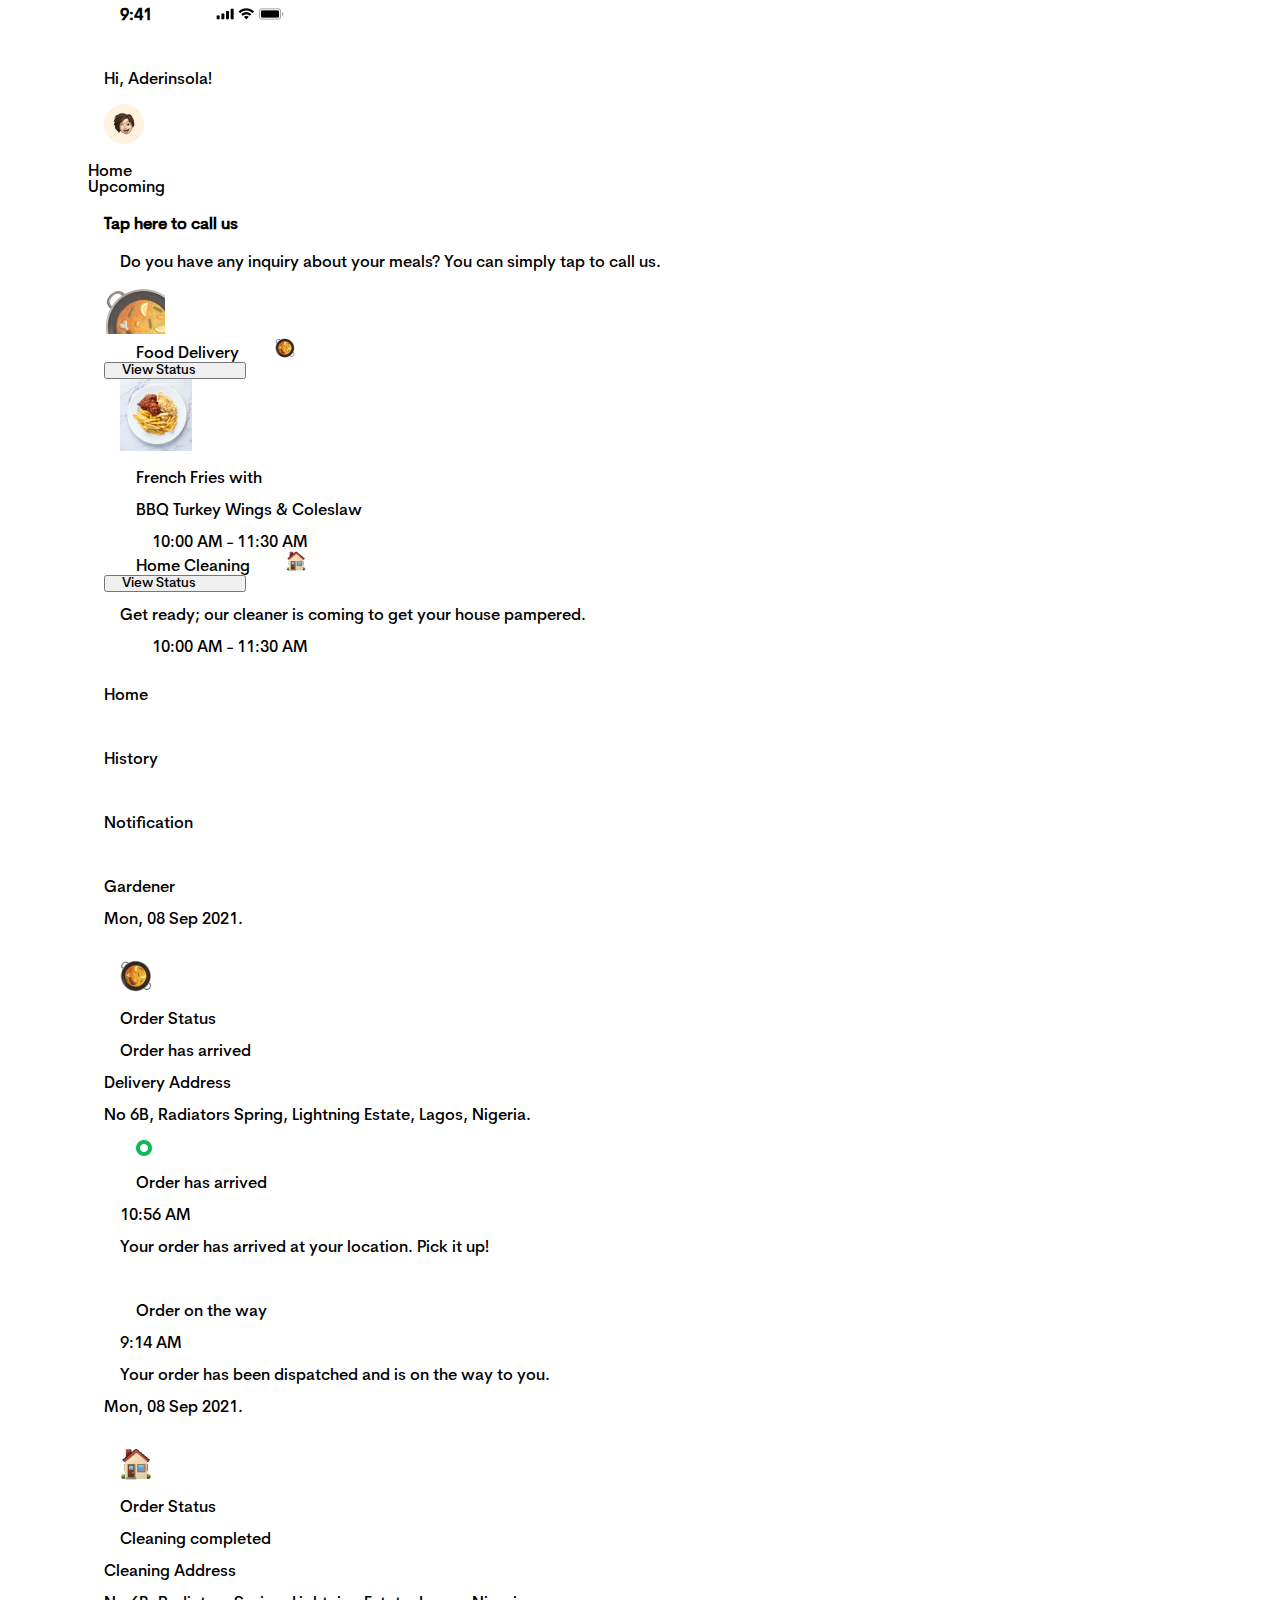
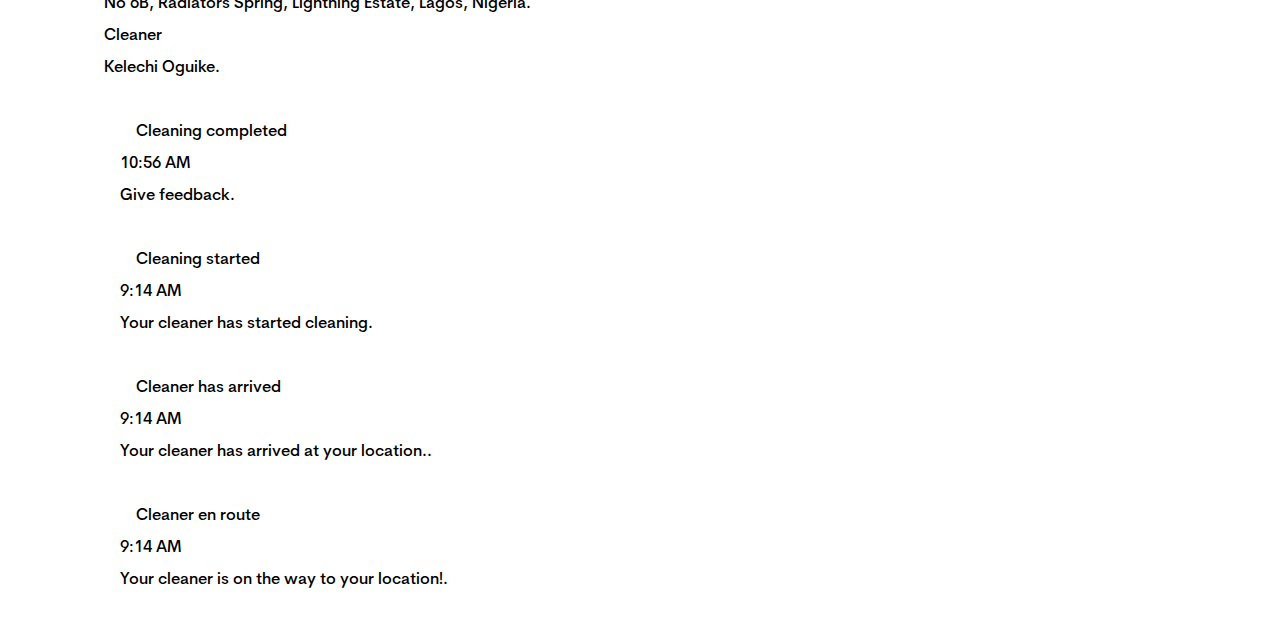
==== commit 800a397c: "desktop" ====
--- a/ScreenNine.html
+++ b/ScreenNine.html
@@ -17,7 +17,13 @@
       crossorigin="anonymous"
       referrerpolicy="no-referrer"
     />
-    <title>Document</title>
+    <title>Eden</title>
+    <style>
+      @font-face {
+          font-family: 'cerebri';
+        src:url('./fonts/Cerebri.Sans.Pro/CerebriSansPro-Medium.otf') format('truetype')
+      }
+  </style>
   </head>
   <body class="profile-page">
     <section>
@@ -100,11 +106,28 @@
         </div>
       </div>
     </section>
-
-    <section>
-      <app-homefooter></app-homefooter>
-    </section>
-
+    <section>
+      <div class="home-footer"> 
+        <div class="footer-icon">
+            <i class="fa-solid fa-house"></i>
+            <p>Home</p>
+        </div>
+        <div  class="footer-icons" >
+            <i class="fa-solid fa-clock-rotate-left"></i>
+            <p>History</p>
+        </div>
+        <div  class="footer-icons">
+            <i class="fa-regular fa-bell"></i>
+            <p>Notification</p>
+        </div>
+        <div  class="footer-icons">
+            <i class="fa-solid fa-clock-rotate-left"></i>
+            <p> Gardener</p>
+        </div>
+</div>
+    </section>
+
+   
     <!-- Modals -->
 
     <div class="home-modal" id="bottomModal">
@@ -242,10 +265,15 @@
         </div>
       </div>
     </div>
+
+    <section>
+   
+    </section>
+
     <!-- modals -->
 
     <!-- <script src="./main.js"></script> -->
-    <script src="./component.js"></script>
+    <script src="component.js"></script>
     <script>
       const showModalBtn = document.getElementById("showModalBtn");
       const showCleaningModal = document.getElementById("showCleaningModal");
--- a/responsive.css
+++ b/responsive.css
@@ -1,9 +1,310 @@
 * {
-  margin: 0;
+  
   box-sizing: border-box;
+  padding: 0rem 1rem;
   font-family: "cerebri";
 }
+.nav {
+  display: flex;
+  
+}
+.header {
+  display: flex;
+  align-items: center;
+  /* background-color: red; */
+  justify-content: center;
+  gap: 0rem;
+  margin-top: 1.5rem;
+}
+.header-title {
+  font-size: 16px;
+  color: #0f241b;
+  font-weight: 400;
+}
+.icon-box {
+  background-color: #f0f4f2;
+  width: 40px;
+  height: 40px;
+  display: flex;
+  justify-content: center;
+  align-items: center;
+  border-radius: 50%;
+}
+.title-box {
+  margin-left: 3rem;
+}
+.arrow-left {
+  color: #0f241b;
+  font-size: 1.5rem;
+}
+.step {
+  margin-top: 2rem;
+  /* background-color: red; */
+  display: flex;
+  justify-content: center;
+}
+.review-box {
+  margin-top: 2rem;
+  /* justify-content: center; */
+  /* align-items: center; */
+  display: flex;
+  flex-direction: column;
+}
+.review-text {
+ 
+  margin-top: 0rem;
+  
+}
+.plans {
+  /* background-color: red; */
+  padding: 0rem 0rem;
+  border-bottom: 2px solid #cbd8d2;
+  display: flex;
+  justify-content: space-between;
+  align-items: center;
+  margin-top: 1rem !important;
+}
+.accordion {
+  margin-top: 1rem;
+ 
+  /* display: flex; */
+}
+.food-box {
+  display: flex;
+  align-items: center;
+  gap: 1rem;
+ 
+}
+.food {
+  display: flex;
+ 
+  justify-content: space-between;
+  align-items: center;
+}
+.food-text {
+  font-size: 14px;
+  color: #4b6358;
+}
+.accordion-item {
+  background-color: #e9fbf2;
+  margin-bottom: 1rem;
+  border-radius: 16px;
+  padding: 1rem;
+}
+
+.laundry {
+  margin-top: 1rem;
+  background-color: #e5e9fc !important;
+}
+.cleaning {
+  margin-top: 1rem;
+  background-color: #fff3df;
+}
+.beauty {
+  margin-top: 1rem;
+  background-color: #fbe7f2;
+}
+.dateCode {
+  margin-top: 1.5rem;
+
+  border-top: 2px solid #cbd8d2;
+  border-bottom: 2px solid #cbd8d2;
+  padding: 2rem 0rem;
+}
+.date {
+  display: flex;
+  justify-content: space-between;
+  align-items: center;
+}
+
+.date-text {
+  font-size: 16px !important;
+  color: #03a84e;
+  cursor: pointer;
+}
+.choose-day {
+  border: 1px solid #ffebb2;
+  padding: 1.3rem;
+  background-color: #fffdf5;
+  margin-top: 1rem;
+  border-radius: 8px;
+  display: flex;
+  align-items: center;
+  gap: 1rem;
+}
+.discount {
+  border-bottom: 2px solid #cbd8d2;
+  padding-bottom: 2rem;
+  margin-top: 2rem;
+}
+.discount > span {
+  font-weight: bolde;
+  color: #0f241b;
+  font-size: 1rem;
+}
+.code-box {
+  margin-top: 1rem;
+  /* background-color: red; */
+}
+.code {
+  display: flex;
+  justify-content: space-between;
+  align-items: center;
+}
+.main-code {
+  color: #0f241b;
+  font-size: 14px;
+  font-weight: 400;
+}
+.code-line {
+  background-color: #03a84e;
+  padding: 1px;
+  width: 10rem;
+  margin-top: 1rem;
+}
+
+.remove-code {
+  border-radius: 32px;
+  border: 1px solid #e2e9e6;
+  padding: 0.5rem 0.8rem;
+  cursor: pointer;
+}
+.code-green {
+  color: #03a84e;
+  margin-top: 0.3rem;
+  font-size: 12px;
+}
+.total {
+  margin-top: 1rem;
+}
+.sub-total {
+  display: flex;
+  align-items: center;
+  justify-content: space-between;
+}
+.applied {
+  margin-top: 1rem !important;
+}
+.green {
+  color: #03a84e;
+  font-size: 14px;
+  font-weight: 400;
+}
+.total-amount {
+  display: flex;
+  /* justify-content: flex-end; */
+  flex-direction: column;
+  text-align: end;
+}
+.overall {
+  display: flex;
+
+  margin-top: 1rem;
+}
+
+.amount-text {
+  font-size: 12px;
+  margin-top: 0.5rem;
+  padding-left: 9rem;
+  line-height: 16px;
+}
+.sub-day {
+  border: 1px solid #cbd8d2;
+  padding: 1.5rem 1rem;
+  background-color: #f9fbfa;
+  margin-top: 1.5rem;
+  border-radius: 8px;
+  display: flex;
+  gap: 1rem;
+  font-size: 14px !important;
+}
+.sub-day h4 {
+  color: #0f241b !important;
+  font-weight: 14px;
+  font-weight: 400;
+}
+.btn-box {
+  margin-top: 2rem;
+
+  width: 100%;
+}
+.home-btn {
+  width: 100%;
+  background-color: #03a84e;
+  border: none;
+  outline: none;
+  font-size: 16px;
+  text-align: center;
+  padding: 1.3rem 1rem;
+  transition: all 300ms ease-in-out;
+  border-radius: 32px;
+  border: none;
+  margin-top: 2.4rem;
+  cursor: pointer;
+  -webkit-tap-highlight-color: transparent;
+  -webkit-touch-callout: none;
+  -webkit-user-select: none;
+  -moz-user-select: none;
+  -ms-user-select: none;
+  user-select: none;
+}
+.btn-box a {
+  text-decoration: none;
+  width: 100%;
+  color: #fff;
+}
+.footer {
+  text-align: center;
+  margin-top: 3rem;
+  margin-bottom: 2rem;
+}
+.footer-text2 {
+  color: #03a84e;
+  text-decoration: underline;
+  cursor: pointer;
+}
+.confetti-page {
+  height: 100vh;
+  display: flex;
+  align-items: center;
+  justify-content: center;
+  flex-flow: column;
+  text-align: center;
+}
+.success-btn {
+  background-color: #03a84e;
+  color: #fff;
+  font-size: 16px;
+  text-align: center;
+  width: 100%;
+  border-radius: 32px;
+  padding: 1rem;
+  border: none;
+  margin-top: 15rem;
+  cursor: pointer;
+}
+.confetti-text {
+  font-family: "PT Serif", serif;
+  font-size: 20px;
+  font-weight: 700;
+  line-height: 32px;
+  color: #0f241b;
+  margin-top: 3rem;
+}
+.confetti-paragraph {
+  color: #1d352a;
+  font-size: 1rem;
+  line-height: 24px;
+  margin-top: 2rem;
+  font-weight: 400;
+}
 @media screen and (max-width: 992px) {
+  * {
+    margin: 0;
+    padding: 0rem 0rem;
+    box-sizing: border-box;
+    font-family: "cerebri";
+  }
   body {
     padding: 1.5rem;
     overflow-x: hidden;
@@ -15,7 +316,7 @@
   }
   
   .step {
-    /* background-color: red; */
+  
     margin-top: 3rem;
    
   }
@@ -29,7 +330,8 @@
   .header {
     display: flex;
     align-items: center;
-    gap: 1rem;
+    justify-content: center;
+    gap: 0rem;
     margin-top: 1.5rem;
   }
   .header-title {
@@ -46,9 +348,7 @@
     align-items: center;
     border-radius: 50%;
   }
-  .title-box {
-    margin-left: 3rem;
-  }
+  
   .arrow-left {
     color: #0f241b;
     font-size: 1.5rem;
